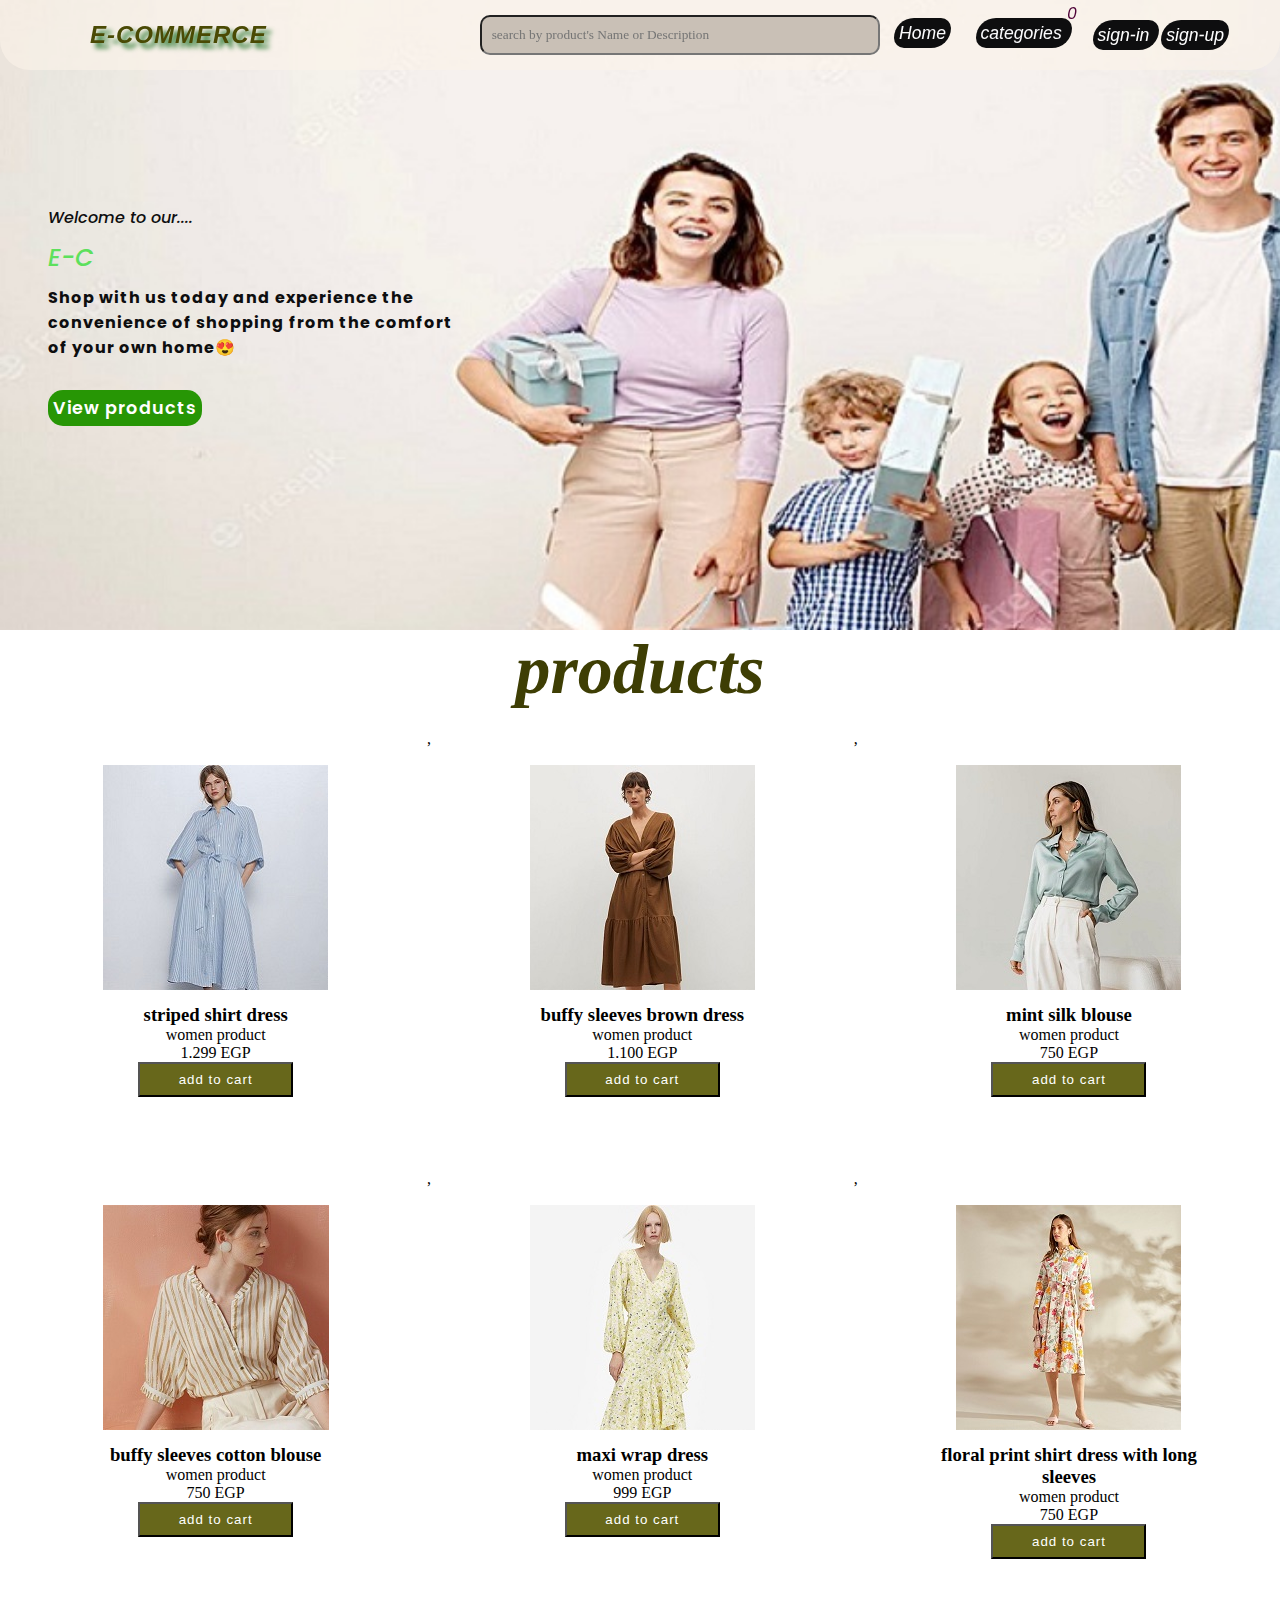
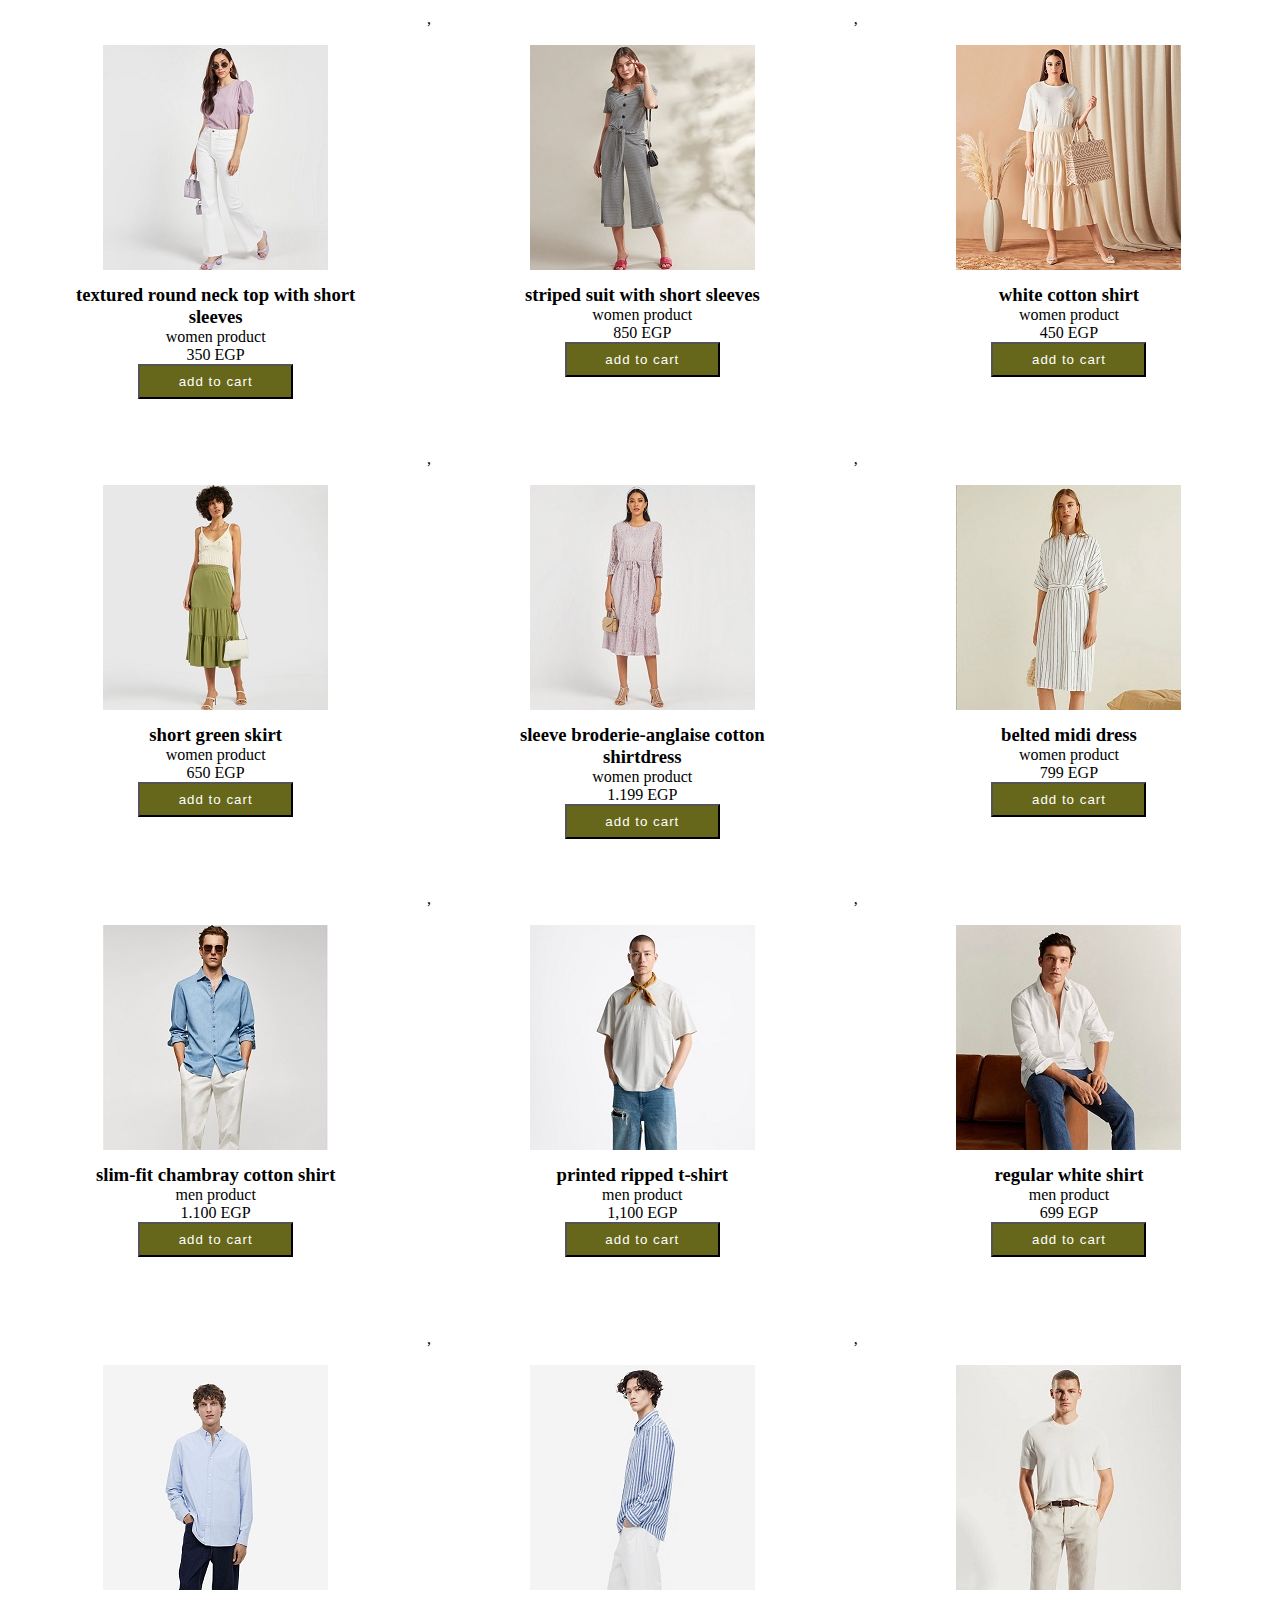
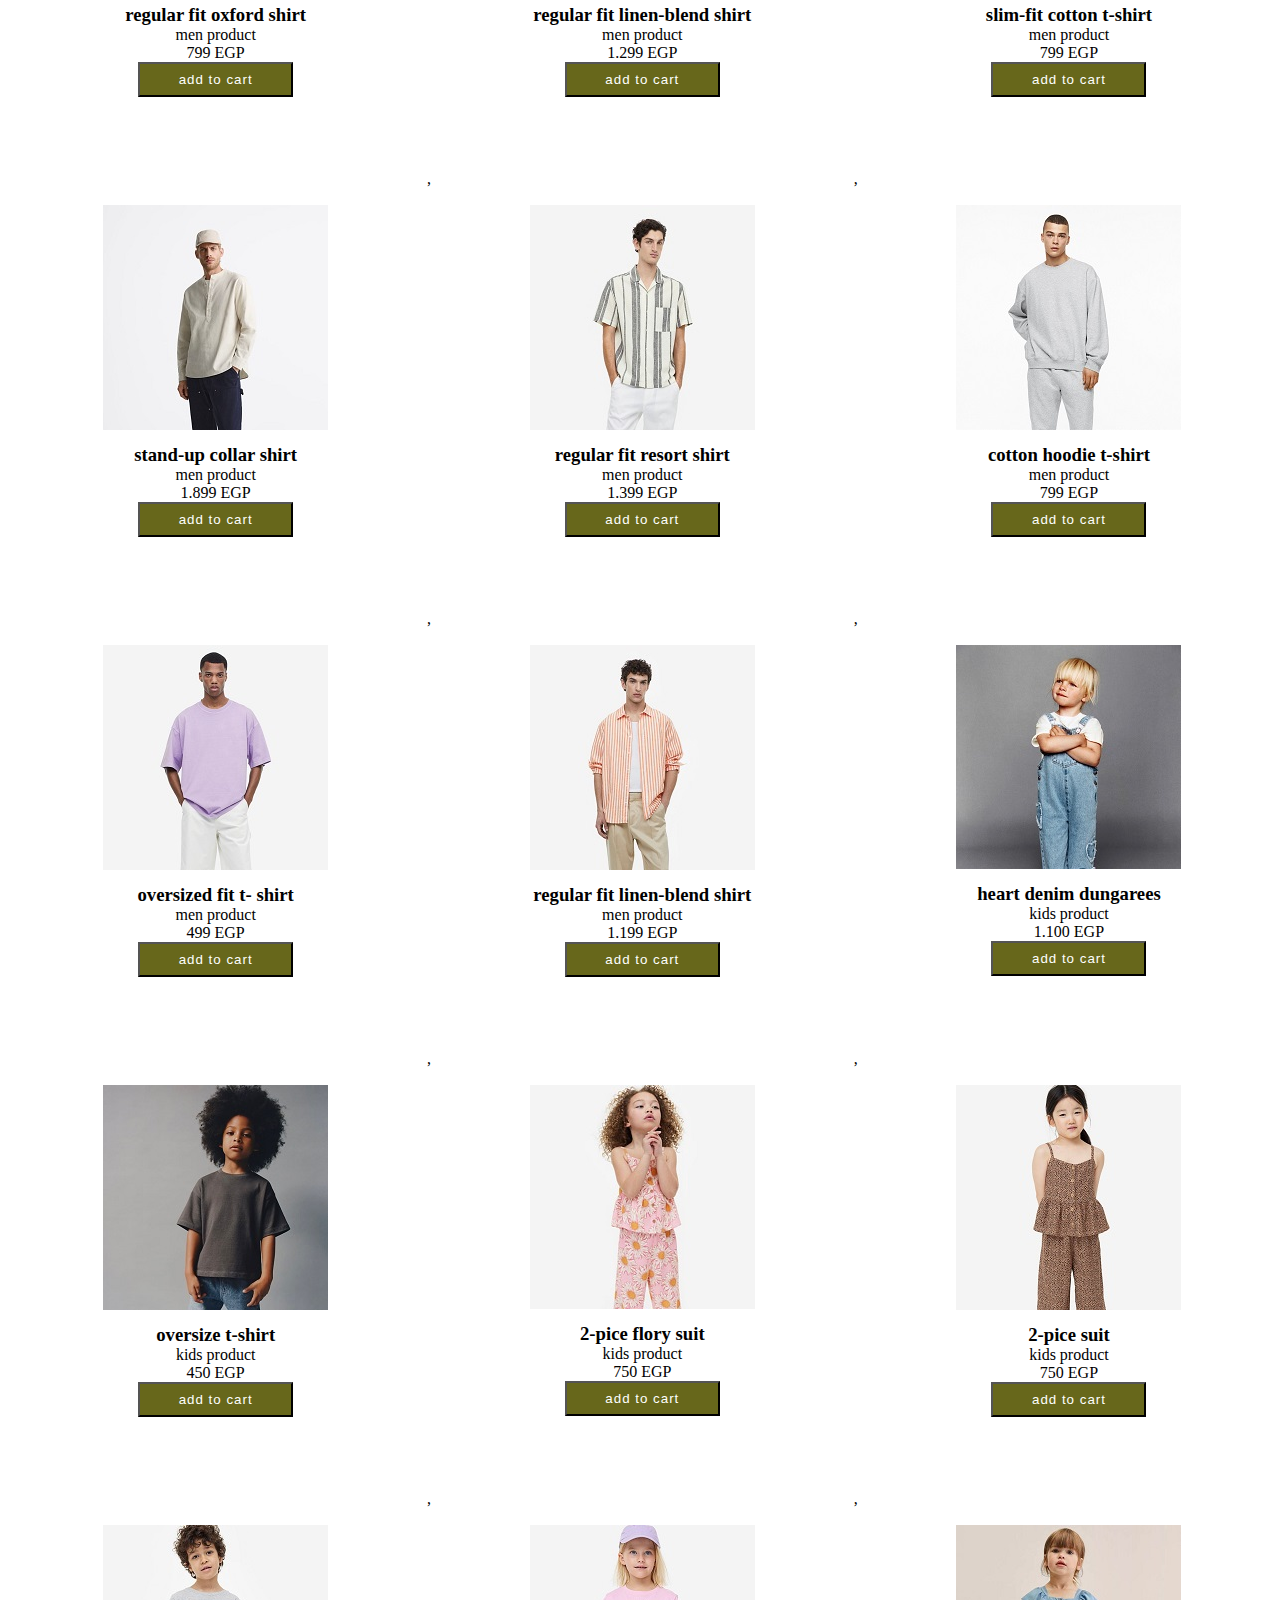
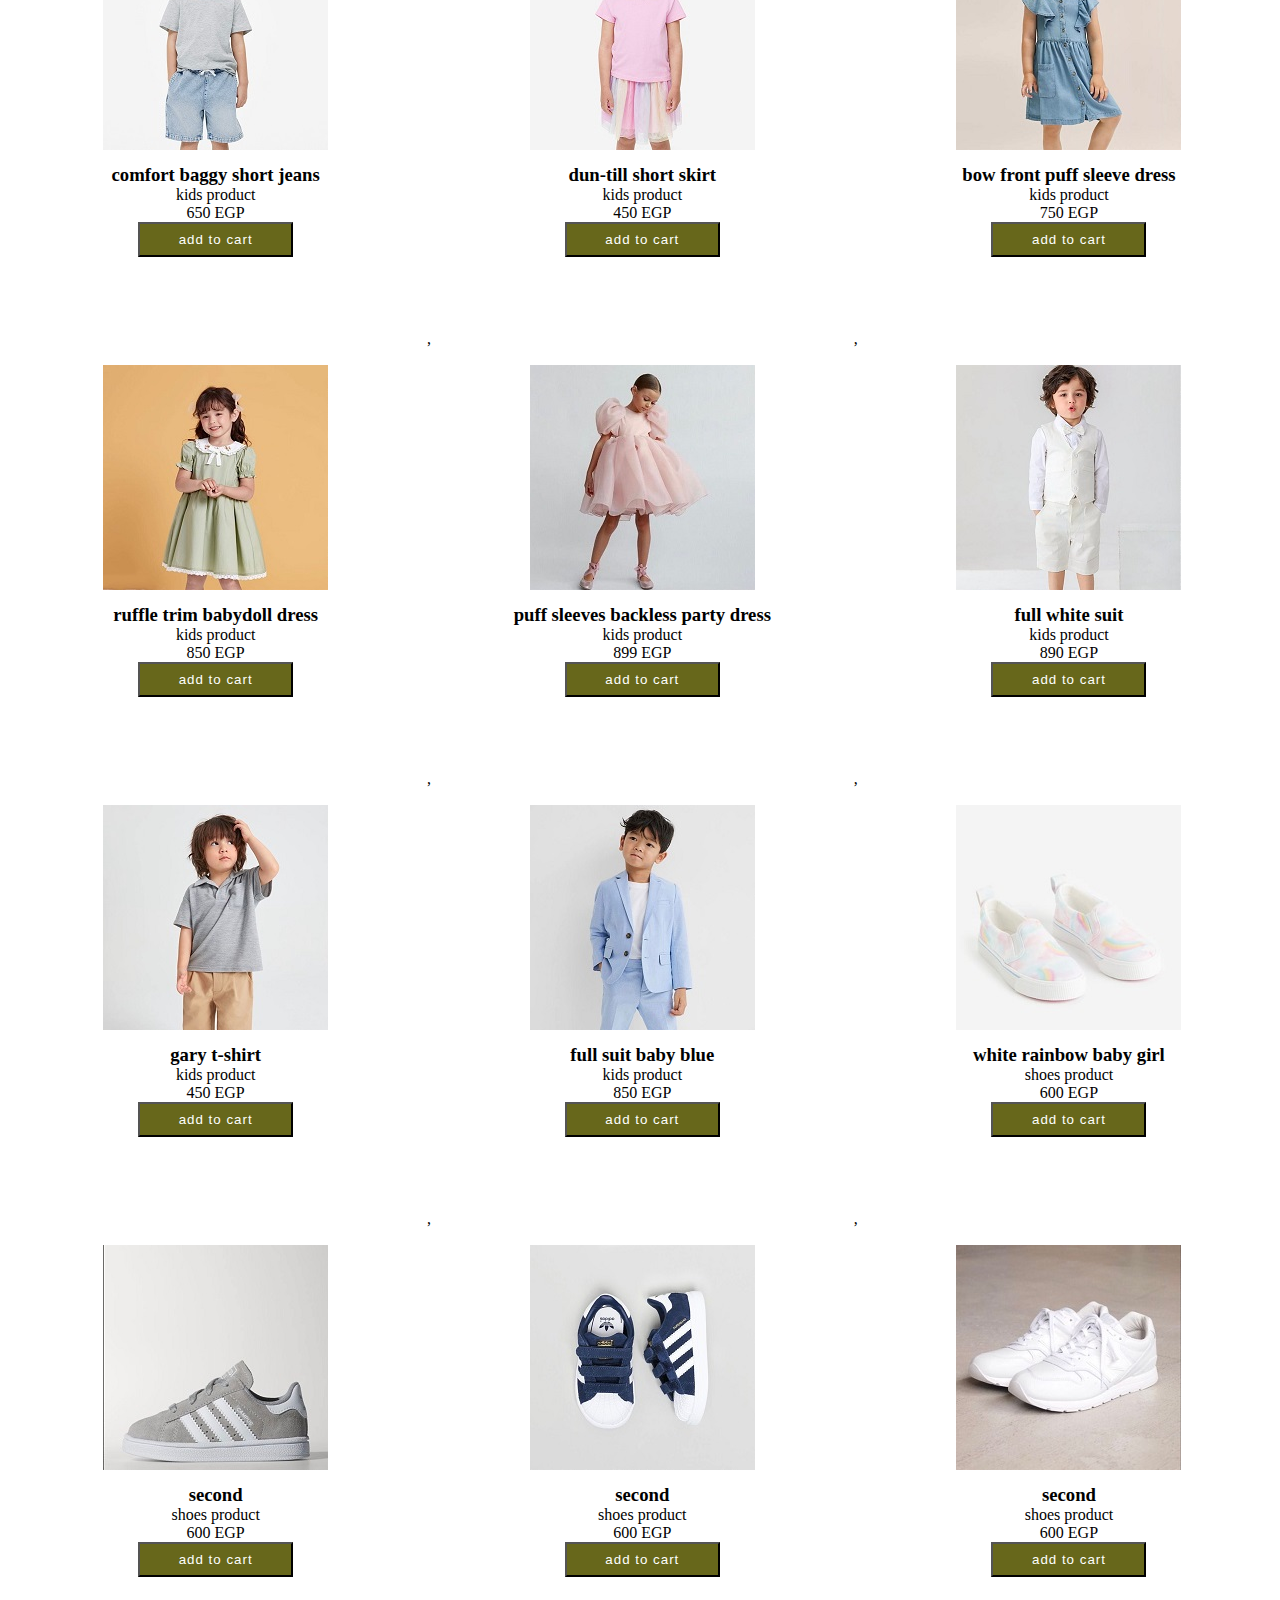
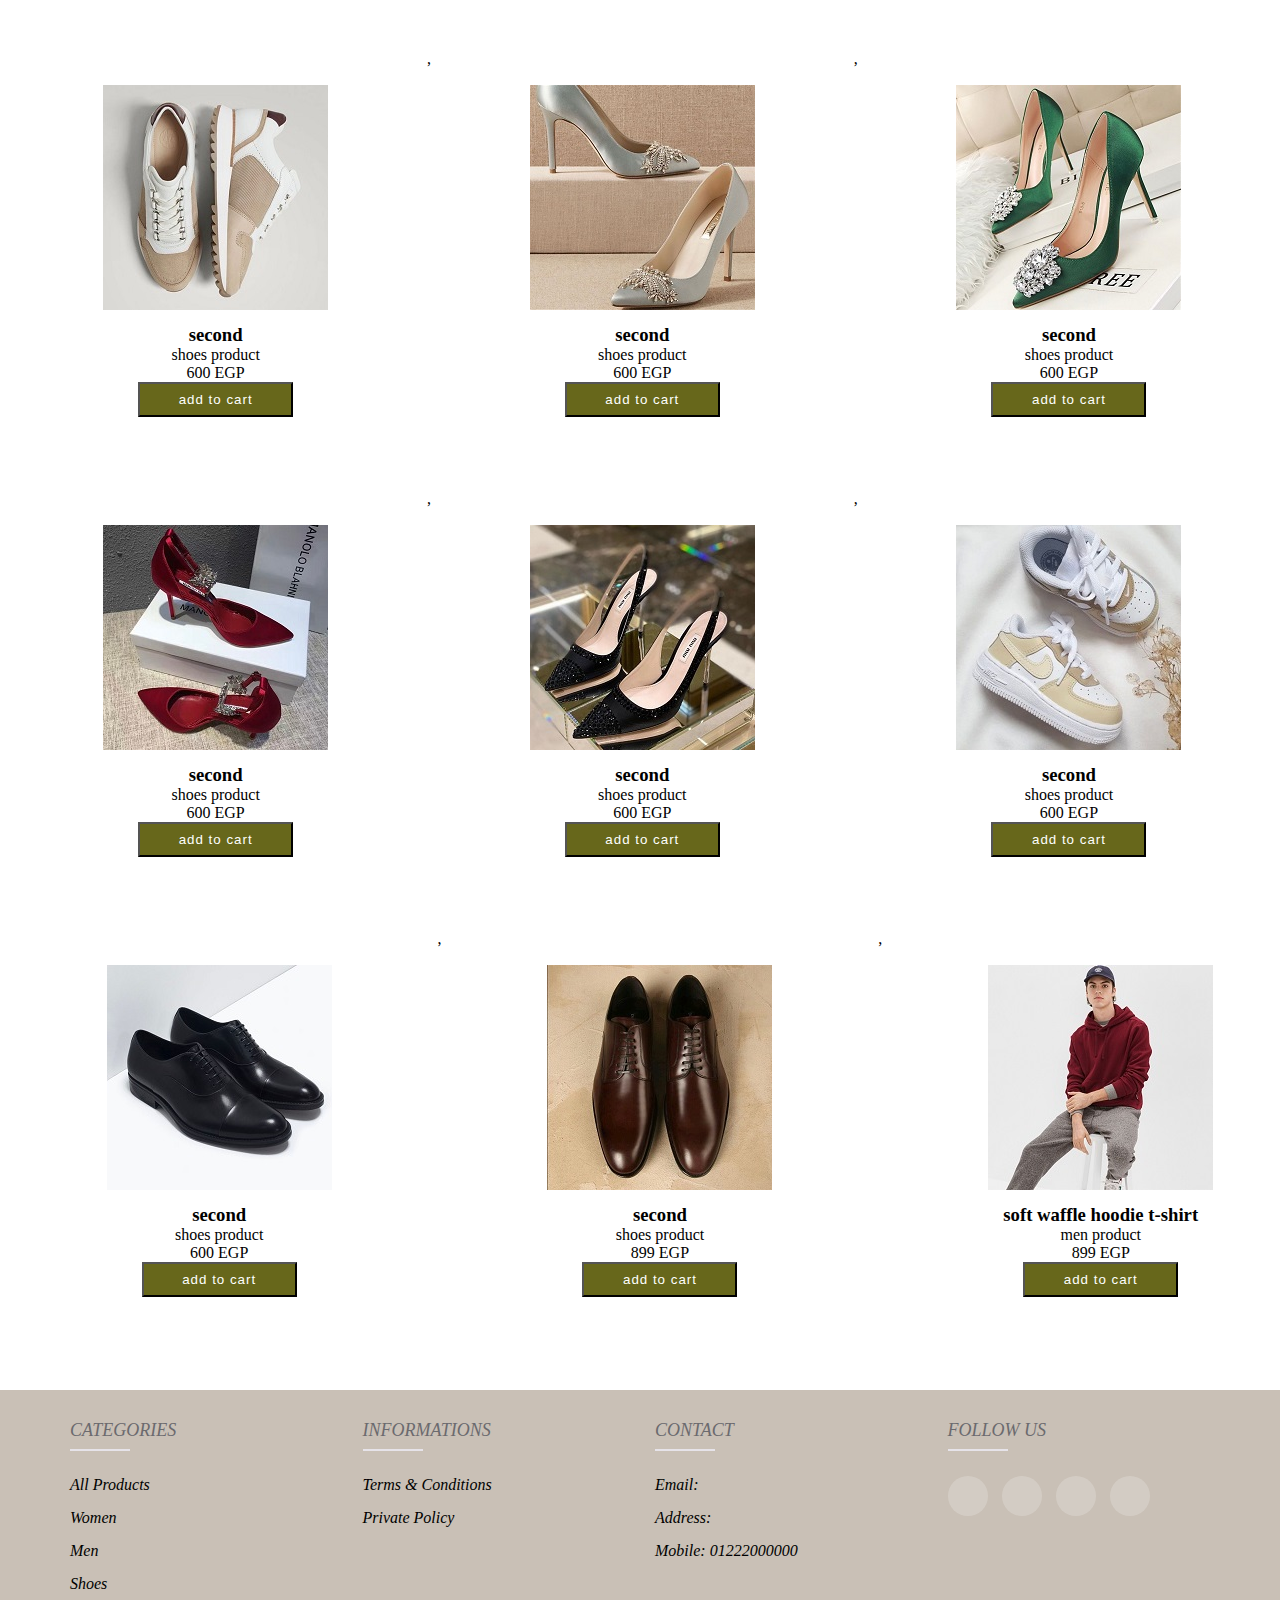
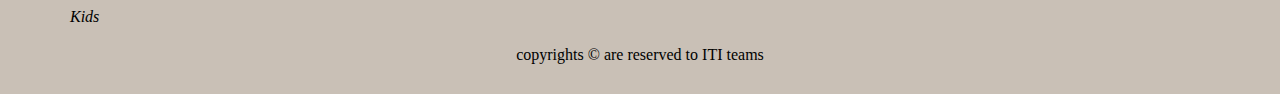
==== index.html @ 45c7bb3d "this is the first commit" ====
<!DOCTYPE html>
<html lang="en">

<head>
    <meta charset="UTF-8">
    <meta http-equiv="X-UA-Compatible" content="IE=edge">
    <meta name="viewport" content="width=device-width, initial-scale=1.0">
    <title>E-Commerce</title>
    <link rel="stylesheet" href="https://cdnjs.cloudflare.com/ajax/libs/font-awesome/6.4.0/css/all.min.css"
        integrity="sha512-iecdLmaskl7CVkqkXNQ/ZH/XLlvWZOJyj7Yy7tcenmpD1ypASozpmT/E0iPtmFIB46ZmdtAc9eNBvH0H/ZpiBw=="
        crossorigin="anonymous" referrerpolicy="no-referrer" />
    <link rel="stylesheet" href="styleHome.css">
</head>

<body>

    <!--* html header -->
    <header>
          <a class="logo">E-Commerce</a>
      
        <nav class="navbar">
           <!--* Navigation details after submit  -->
     <div id="after_login">
               <span class="Search_contain">
                   <input class="Search_input" id="Search" onkeyup="searchFun(this.value)" placeholder="search by product's Name or Description" type="text">
                <label class="Search_label" for="search"><i class="fas fa-search"></i></label>
                  </span>
                  <a href="index.html">Home</a>

                  <span onclick="showDrobdown ()" class="categories_btn">categories <i class="fa-solid fa-caret-down">
                  </i></span>
                  <div  class="categories_drobDown">
                    <p onclick="showAll()" >All Products</p>
                    <p  onclick="showwomen()">Women</p>
                    <p onclick="showmen()">Men</p>
                    <p onclick="showkids()">Kids</p>
                  
                    <p onclick="showshoes()">Shoes</p>
                  </div>


             
               <span>
                  <i class="fa-solid fa-cart-shopping"></i>
                  <span class="count_products"></span>
               </span>

     </div>


           <!--* Navigation details before submit  -->

<div id="before_login">
         <a href="./sign-in.html" class="sign_in"> sign-in
          <i class="fas fa-sign-in"></i>

         </a>

         <a  href="sign-up.html" class="sign_up">sign-up 
          <i class="fa-solid fa-user-plus"></i></a>
</div>
<span id="userName_enter"></span>
<a href="" onclick="logout()" class="log_out"> log-out
  <i class="fas fa-sign-out-alt"></i></a>

        </nav>
    </header>


<!--* html main section -->
    <section class="secmain">
        <div class="main_description">
            <h1>Welcome to our....<br> <span class="title"> </span></h1>
            <p> Shop with us today and experience the convenience of shopping from the comfort of your own home😍</p>
            <a class="main-btn" href="#secproducts">View products</a>
    </div> 
 </section>


<!--* html cart section -->


<section class="cart">
  <h2>Shopping Cart</h2>
  <button class="close"><i class="fa-solid fa-arrow-right"></i></button>

<div class="content">

    <div class="cart_products" >
<!-- <img class="cart_products_img" src="./cart is empty.PNG" alt=""> -->
               </div>

    <div class="cart_calculation">
     
      <p class="total_price">$0</p>
     
      <p style=" padding: 5px; margin: auto; height: 30px; border-radius: 10px; width: 70%; color: aliceblue; background-color: rgb(24, 23, 23);" class="check_out"> Check Out </p>

      
    </div>


</div >

</section>

 
        <!--* products section -->
        <section class="category secproducts" >
<h2 class="head_products"> products  </h2>
<div class="pro_cat allProducts">
  
   <!-- <div class="product">
                <img src="./products/5.jpg" alt="">
          <div class="product_details">
              <h3 class="product_name">product 1</h3>
            <p style="margin: 15px;"> descreption of the product</p>
<p style="margin: 15px;"> price</p>
</div>
        <div class="product_action">
                            <button class="add_cart">add to cart  <i class="fa-solid fa-cart-plus"></i>
            </button>
              <i class="fa-regular fa-star"></i>
              <i class="fa-solid fa-star"></i>
        </div> -->
  
</div>
  </section>
    <!--^ sections categories pages  -->

    <!--~  section to show just women products -->
    <section class="category secwomen" >
      <h2 class="head_products" > Women Product </h2>
      
            <div class="pro_cat all_kichen_products"></div>
        </section>

               <!--~  section to show just men productS-->
   <section class="category secmen" >
    <h2 class="head_products">Men Product </h2>   

    <div class="pro_cat all_men_products"></div>
              </section>   


         <!--~  section to show just shoes products -->
    <section class="category secshoes" >
      <h2 class="head_products" > Shoes Products </h2>   

      <div class="pro_cat all_shoes_products"></div>
                </section>
    

            
         <!--~  section to show just kids products -->
    <section class="category seckids" >
      <h2 class="head_products" > Kids Products </h2>   

      <div class="pro_cat all_kids_products"></div>
                </section>    


     



                <!--*/ footerer ...................... -->
                <footer class="footer">
                  <div class="container">
                      <div class="row">
                          <div class="footer-co1">
                              <h3> CATEGORIES </h3>
                              <ul>
                                <li onclick="showAll()" >All Products</li>
                                <li onclick="showwomen()">Women</li>
                                <li onclick="showmen()">Men</li>
                                <li onclick="showmen()">Shoes</li>
                                <li onclick="showkids()">Kids</li>
                              </ul>
                          </div>
                          <div class="footer-co1">
                              <h3> INFORMATIONS </h3>
                              <ul>
                                 
                                  <li><a href="terms.html">Terms & Conditions </a> </li>
                                  <li><a href="./policy.html">Private Policy </a></li>
                              </ul>
                          </div>
                          <div class="footer-co1">
                              <h3> CONTACT </h3>
                              <ul>
                                  <li><a href="https://mail.google.com/? "> Email: </a> </li>
                                  <li><a href=" https://goo.gl/maps/FcidLBzPWmbCDE2u5"> Address: </a></li>
                                  <li><a> Mobile: 01222000000 </a> </li>
          
                              </ul>
                          </div>
                          <div class="footer-co1">
                              <h3> FOLLOW US </h3>
                              <div class="social-links">
                                  <a href="https://www.facebook.com/"> <i class="fab fa-facebook-f"></i> </a>
                                  <a href="https://twitter.com/"> <i class="fab fa-twitter"></i> </a>
                                  <a href="https://www.linkedin.com/"> <i class="fab fa-linkedin-in"></i> </a>
                                  <a href="https://www.youtube.com/"> <i class="fab fa-youtube"></i> </a>
                              </div>
                          </div>
                      </div>
                      <div class="footer-bottom">
                        <p> copyrights &copy; are reserved to ITI teams </p>
                      </div>
                  </div></footer>
  <script src="HomeScript.js"></script>
    
</body>

</html>
---- styleHome.css ----
@import url('https://fonts.googleapis.com/css2?family=Poppins:ital,wght@1,900&display=swap');


*{
  box-sizing: border-box;
    margin: 0;
    padding: 0;
    scroll-behavior: smooth;
  /* font-family: 'Poppins', sans-serif;    */

}
body{
/* background-color: rgb(224, 214, 199); */
position: relative;

}

/* header's css details */
header{
  font-style: italic;
  background-color: hsla(32, 74%, 95%, 0.6);
  color: black;
  font-family: Arial, Helvetica, sans-serif;
  width: 100%;
  height: 70px;
display: flex;
justify-content: space-between;
align-items: center;
padding: 10px 50px;
position: fixed;
z-index: 50;
/* border-bottom: 15px solid #2b3c75; */
border-radius:0 0 30px  30px;

}
.logo{
  font-weight: 800;
  font-size: 1.5em;
  text-shadow:5px 5px 5px  #1d7024 ;
  margin-left: 40px;
  text-transform: uppercase;

  color: #4a4a04;
  font-style: italic;
 letter-spacing: 1px;
 
}
/** navigation bar style details  */
nav{
  
  display: flex;
  justify-content: space-between;
align-items: center;

}
/*~related to search inputes*/
input[type="text"] {
  padding: 10px; 
  width: 400px;
  height: 40px;
  border-radius:  10px  ;
  background-color: #c9c0b6;
  font-family:Georgia, Times, 'Times New Roman', serif ;
}
.Search_label{
position: relative;
left: -25px;
}
.navbar a,.categories_btn{
  text-decoration: none;
  font-size: 1.1em;
color: rgb(250, 250, 252);
padding: 5px;
margin: 10px;
background-color: #0e0e0f;
border-radius: 20px 10px;
}
.navbar a:hover{
  /* border: 1px solid  #159dbe; */
  border-radius: 20px 10px;
  background-color: #159dbe;
  transition: .5s;
}
/*^related to drobdown list*/
.categories_drobDown{
  position: fixed;
  z-index: 1000;
  right:250px;
  top:40px;
  color: white;
  font-weight: bold;
letter-spacing: 1px;
  background-color: #353a33;
  padding: 5px;
  display: none;
animation: bom .4s ease-in-out;

}
.categories_drobDown p{
  background-color: rgb(56, 59, 58);
  padding: 2px;font-family: 'Times New Roman', Times, serif;
transition: .5s ease;
}
.categories_drobDown p:hover{
  background-color: rgb(127, 130, 129);

}
.categories_drobDown.show{
  display: block ;
  
}

/** navbare before sign in or sign up */
#before_login a,.log_out{
  background-color: #0e0e0f;
  color: white;
  margin: 1px;
}

#userName_enter{
display: none;
background-color: #0e0e0f;
 color: aliceblue;
 padding: 2px;
 border-radius: 3px;
}
.log_out{
  display: none ;
}
/*^ section main css details which contain first page*/
.secmain{
width: 100%;
min-height: 70vh;
display: flex;
font-family: 'Poppins', sans-serif;
align-items: center;
padding: 0 3em;
background-image:url(family55.jpg);
position: relative;
/* top: 60px; */
background-color: #181731;
background-size: cover;
background-attachment: fixed;

/* background-position:  90% 10% ; */
color:#ebf3f0;

}
.main_description{
width: 35%;
}

.secmain h1{
  color: #0e0e0f;

  font-size:1em;
  font-weight: 500;
  font-style: italic;
} 
.secmain h1 .title{
  color:#5de05d;
  font-size:1.5em;
  font-style:italic;
  display: inline-block; 
  margin-top: 10px;
}

.secmain p{
  font-size: 1em;
  font-weight: 700;
  letter-spacing: 1px;
  margin-top: 10px;
  margin-bottom: 30px;
  color: #0e0e0f;
}
.secmain .main-btn{
  text-decoration: none;
  color:#fff;
  background-color: #279605;
  font-size: 1.1rem;
  font-weight: 600;
  letter-spacing: 1px;
  display: inline-block;
padding: 5px;
  border-radius: 15px;
}
.secmain .main-btn:hover{
transform: scale(1.1);
transition: 1s ease;
}



/** infobelongs to products section  */
.category{  /*~ contain all header and products*/
  text-align: center;
}
.head_products{
color: rgb(62, 62, 4);
 font-size: 70px;
margin: auto;
width:fit-content;
font-style: italic;
  
}


.secwomen,.secshoes,
.seckids,.secmen{


min-height: 100vh;
width: 100%;
display: none;
}

.pro_cat
{        /*&which contain just products     */
  width: 100%;
  display: flex;
  justify-content: space-around;
  margin: 20px;
  flex-wrap: wrap;

}


.product{  /*&which contain one product     */
  margin: 20px;
  background-color: white;
  /* border: 5px solid #AF9980; */
  height: 400px;
  width: 25%;
  overflow: hidden;
  border-radius: 20px;
  padding: 5px;
  box-sizing: border-box;
}
.product:hover img{
  transform: scale(1.125);
}

.product img{
  margin-top: 10px;
  text-align: center;
  object-fit:contain;
  transition: .7s ease-in-out;

}
.product_name{
  text-align: center;
   margin-top: 10px;
}

.product-details {
  margin-top: 10px;
}


.product_action .add_cart{
  color: #fefffe;
  letter-spacing: 1px;
  cursor: pointer;
  /* display: inline-block; */
  padding: 8px;
width: 50%;
background-color: #67671b;
}
.product_action .fa-star{
  color:#ffcc33 ;
  font-size: medium;
}

/*~ favorite star */
.product_action>.fa-solid{ 
  display: none;
}



/** add to cart icon*/
.fa-cart-shopping{
  font-size: 20px;
  color: #0f034b;
}
.count_products{
  position: relative;
  top:-20px;
  right: 15px;
  color: #4e0237;
    font-family: 'Poppins', sans-serif;    


}

/** cart container  */



.cart {
  color: rgb(37, 5, 121);
  padding: 20px;
  background-color: rgb(161, 95, 9);
  width: 80%;
  border-radius: 20px;
  position: fixed;
  top: 90px;
  right: 50%;
  left: 50%;
  transform: translateX(-50%);
  z-index: 5000;
  max-height: 85vh;
  text-align: center;
  display: flex;
  flex-direction: column;
  display: none;
  overflow-y: scroll;
  animation: bom .5s ;
}
.cart.active{
  display:flex;
}

.content{
  display: flex;
   
}
.cart_calculation{
  width: 30%;
  text-align: center;
 list-style-position: inside;
 padding-top: 120px;
 margin-top: 25px;
height:50vh;
background-color: rgb(124, 176, 133);
border-radius: 20px;

}

.cart_products{
  display: flex;
  flex-wrap: wrap;
  width: 70%;
  text-align: center;
}


.close{
  border: none;
  border-radius: 5px;
  width: 50px;
position: absolute;
right: 0;

background-color: rgb(142, 115, 115);
color: aliceblue;
font-size: 20px;
margin: 7px;
}


@keyframes  bom{
    
  0%{
transform: scale(0);
  }
  50%{
      transform: scale(1.25);

  }
  100%{
      transform: scale(1);

  }
}


/* scrollbar details */

/* width */
::-webkit-scrollbar {
  width: 20px;
}

/* Track */
::-webkit-scrollbar-track {
  box-shadow: inset 0 0 5px rgb(39, 144, 70); 
  border-radius: 10px;
}
 
/* Handle */
::-webkit-scrollbar-thumb {
  background: rgb(73, 165, 76); 
  border-radius: 10px;
}

/* Handle on hover */
::-webkit-scrollbar-thumb:hover {
  background: #349437; 
}


/** footer details style  */


footer .container {
  max-width: 1170px;
  margin: auto;

}

.row {
  display: flex;
  flex-wrap: wrap;
}

footer ul {
  list-style: none;
}

footer {
 
  width: 100%;
  background-color: #c9c0b6;
  padding: 30px 0;
  font-family: 'Times New Roman';
}

.footer-co1 {
  width: 25%;
  padding: 0 15px;
  font-style: italic;
}

.footer-co1 h3 {
  font-size: 18px;
  color: rgb(107, 106, 110);
  text-transform: capitalize;
  margin-bottom: 35px;
  font-weight: 500;
  font-style: italic;
  position: relative;

}

.footer-co1 h3::before {
  content: "";
  position: absolute;
  Left: 0;
  bottom: -10px;
  background-color: rgb(230, 227, 233);
  height: 2px;
  box-sizing: border-box;
  width: 60px;
}

.footer-co1 ul li:not(:last-child) {
  margin-bottom: 15px;
}

.footer-co1 ul li a {
  font-size: 16px;
  text-transform: capitalize;
  color: #bbaaaa;
  text-decoration: none;
  font-weight: 300;
  color: black;
  display: block;
  transition: all 0.3s ease;
 
}

.footer-co1 ul li a:hover {
  color: #ffffff;
  padding-Left: 8px;
}

.social-links a {
  display: inline-block;
  height: 40px;
  width: 40px;
  background-color: rgba(255, 255, 255, 0.2);
  margin: 0 10px 10px 0;
  text-align: center;
  Line-height: 40px;
  border-radius: 50%;
  color: #3d3b3b;
  transition: all 0.5s ease;
}

.social-links a:hover {
  color: aliceblue;
}

.footer-bottom {
  width: 100%;
  margin-top: 20px;

  text-align: center;

}
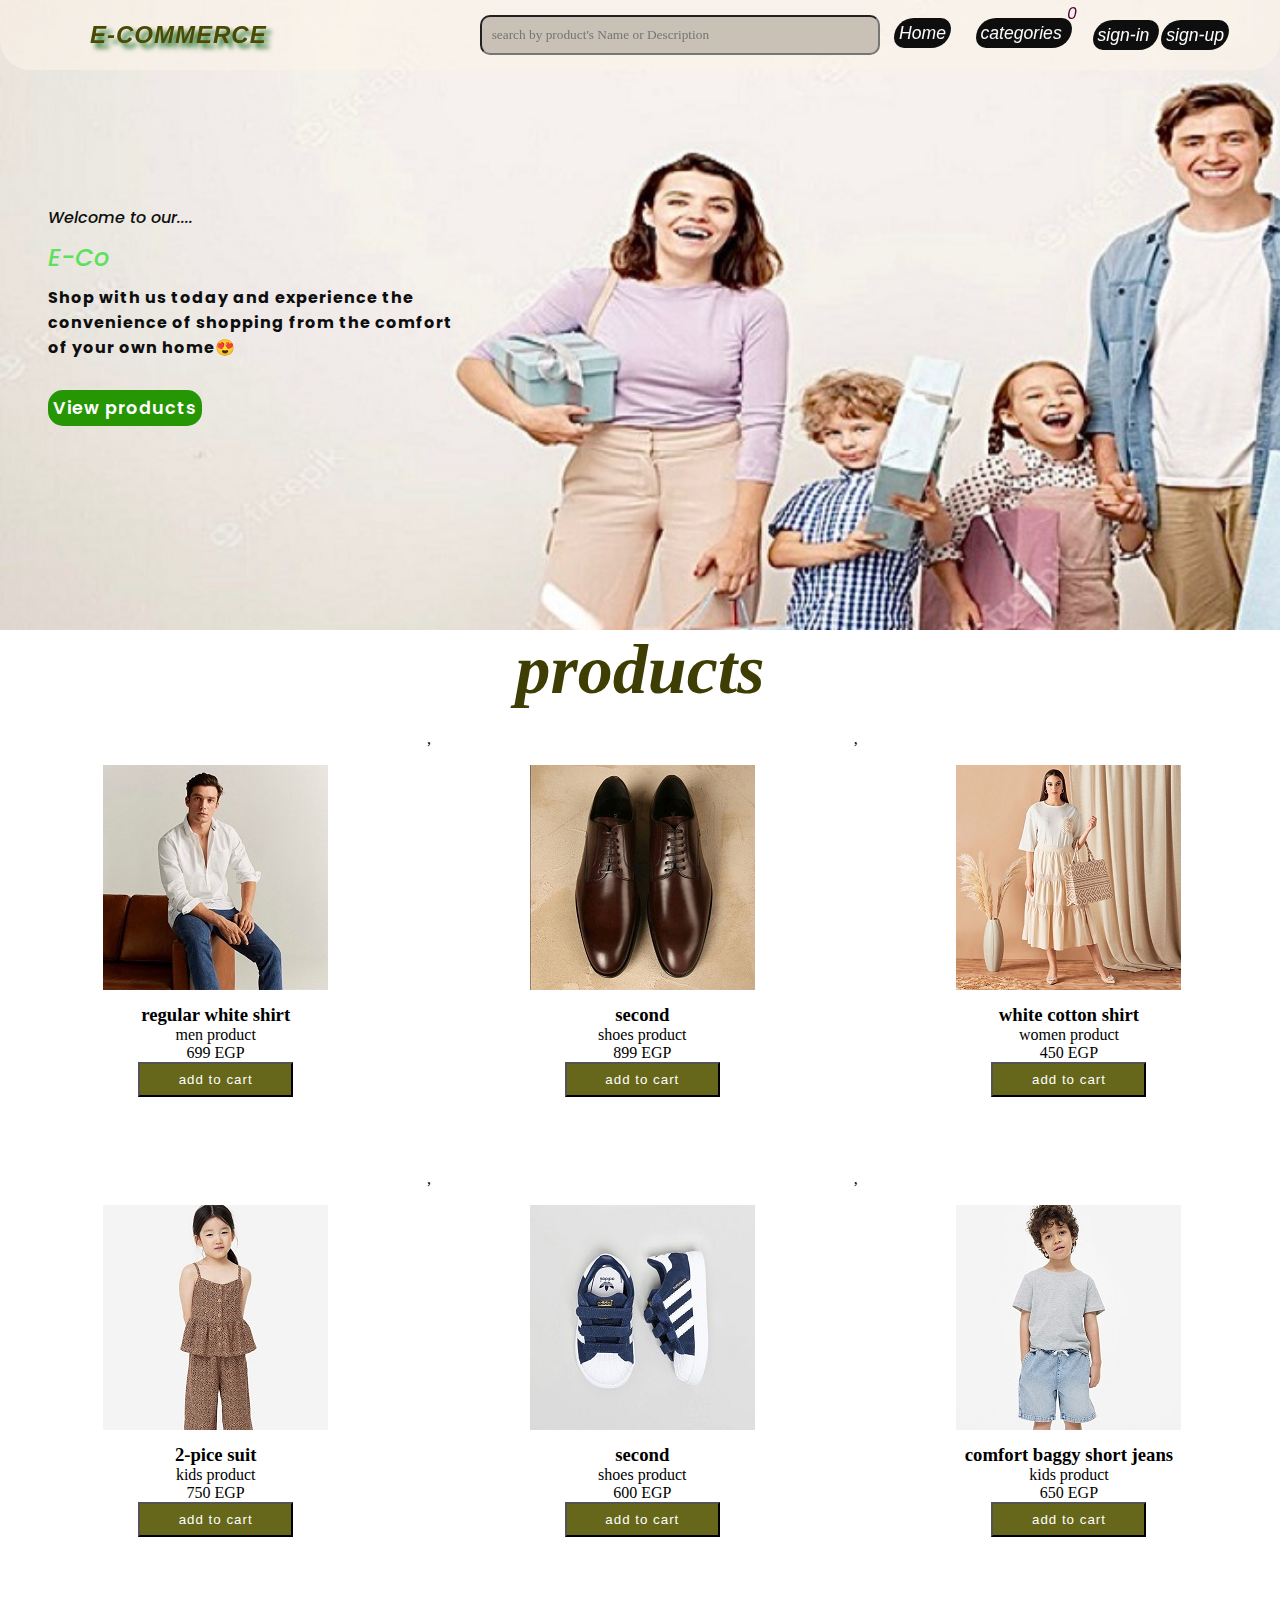
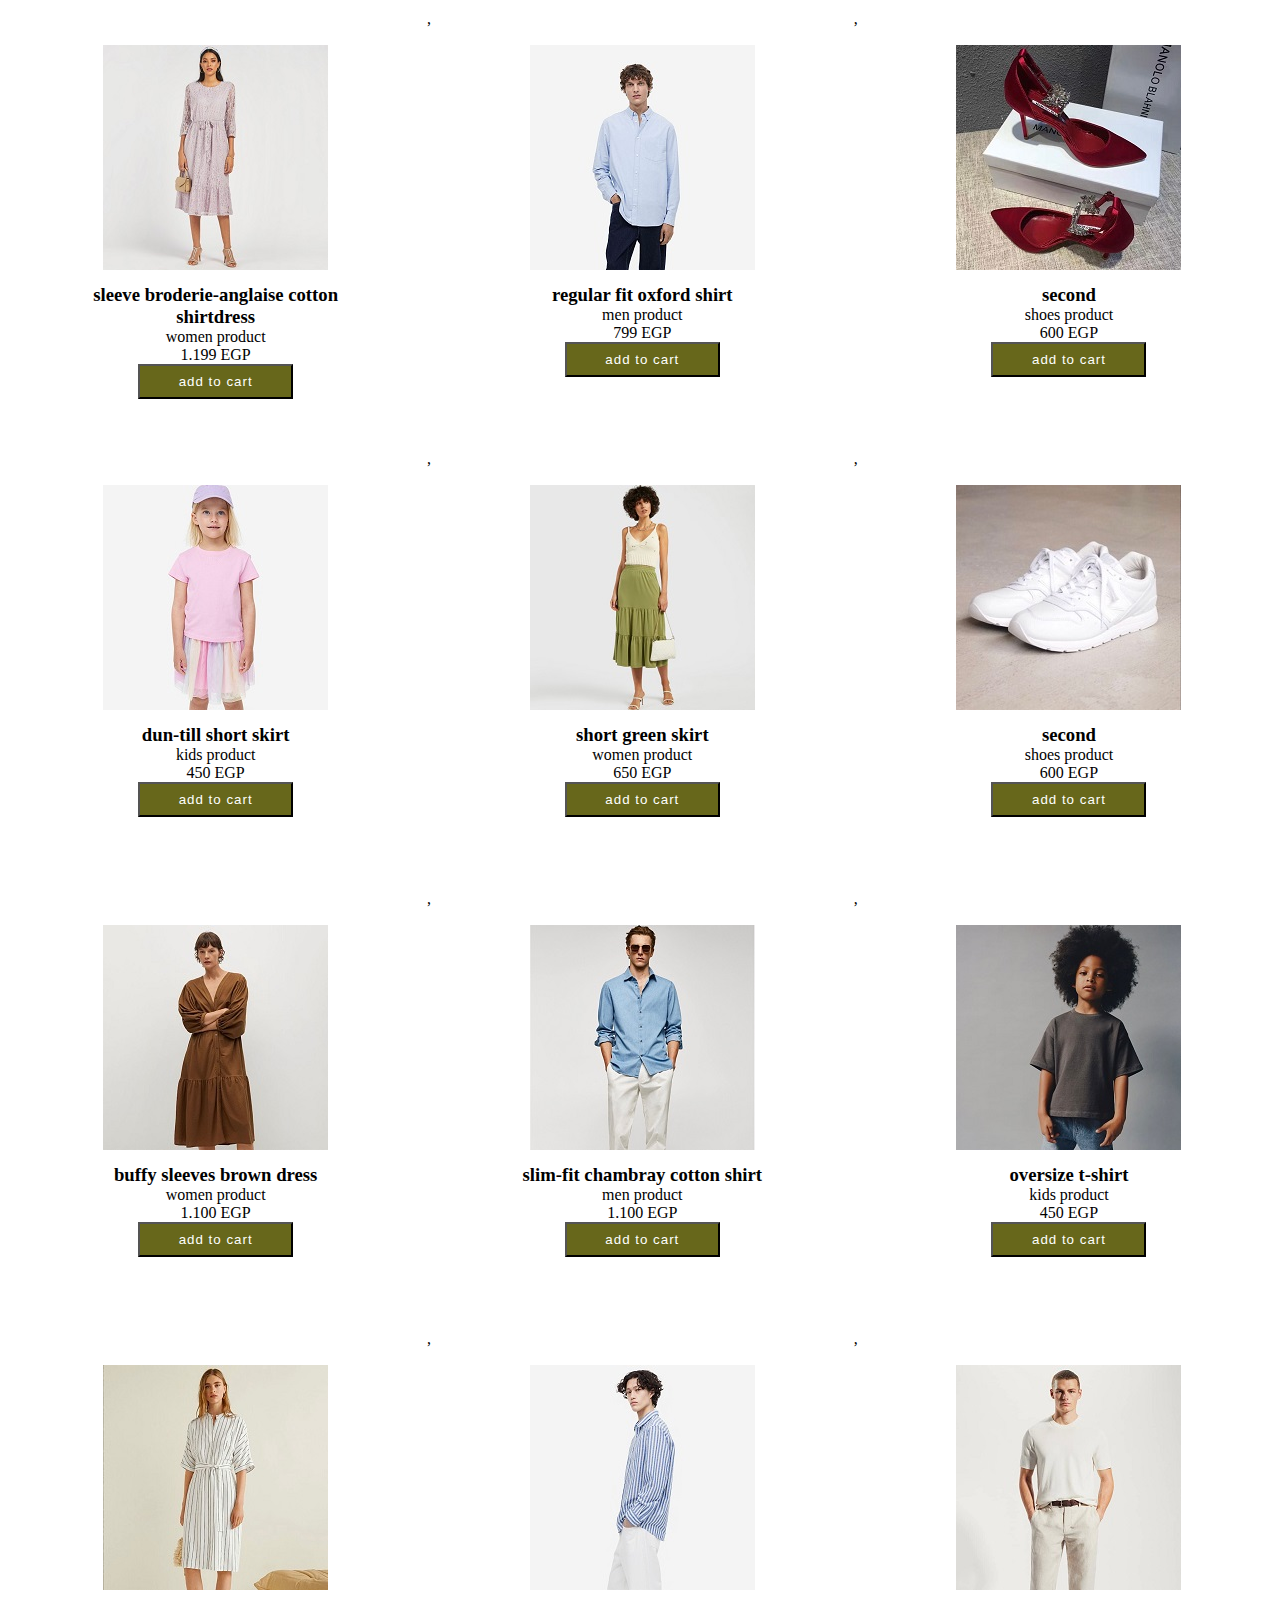
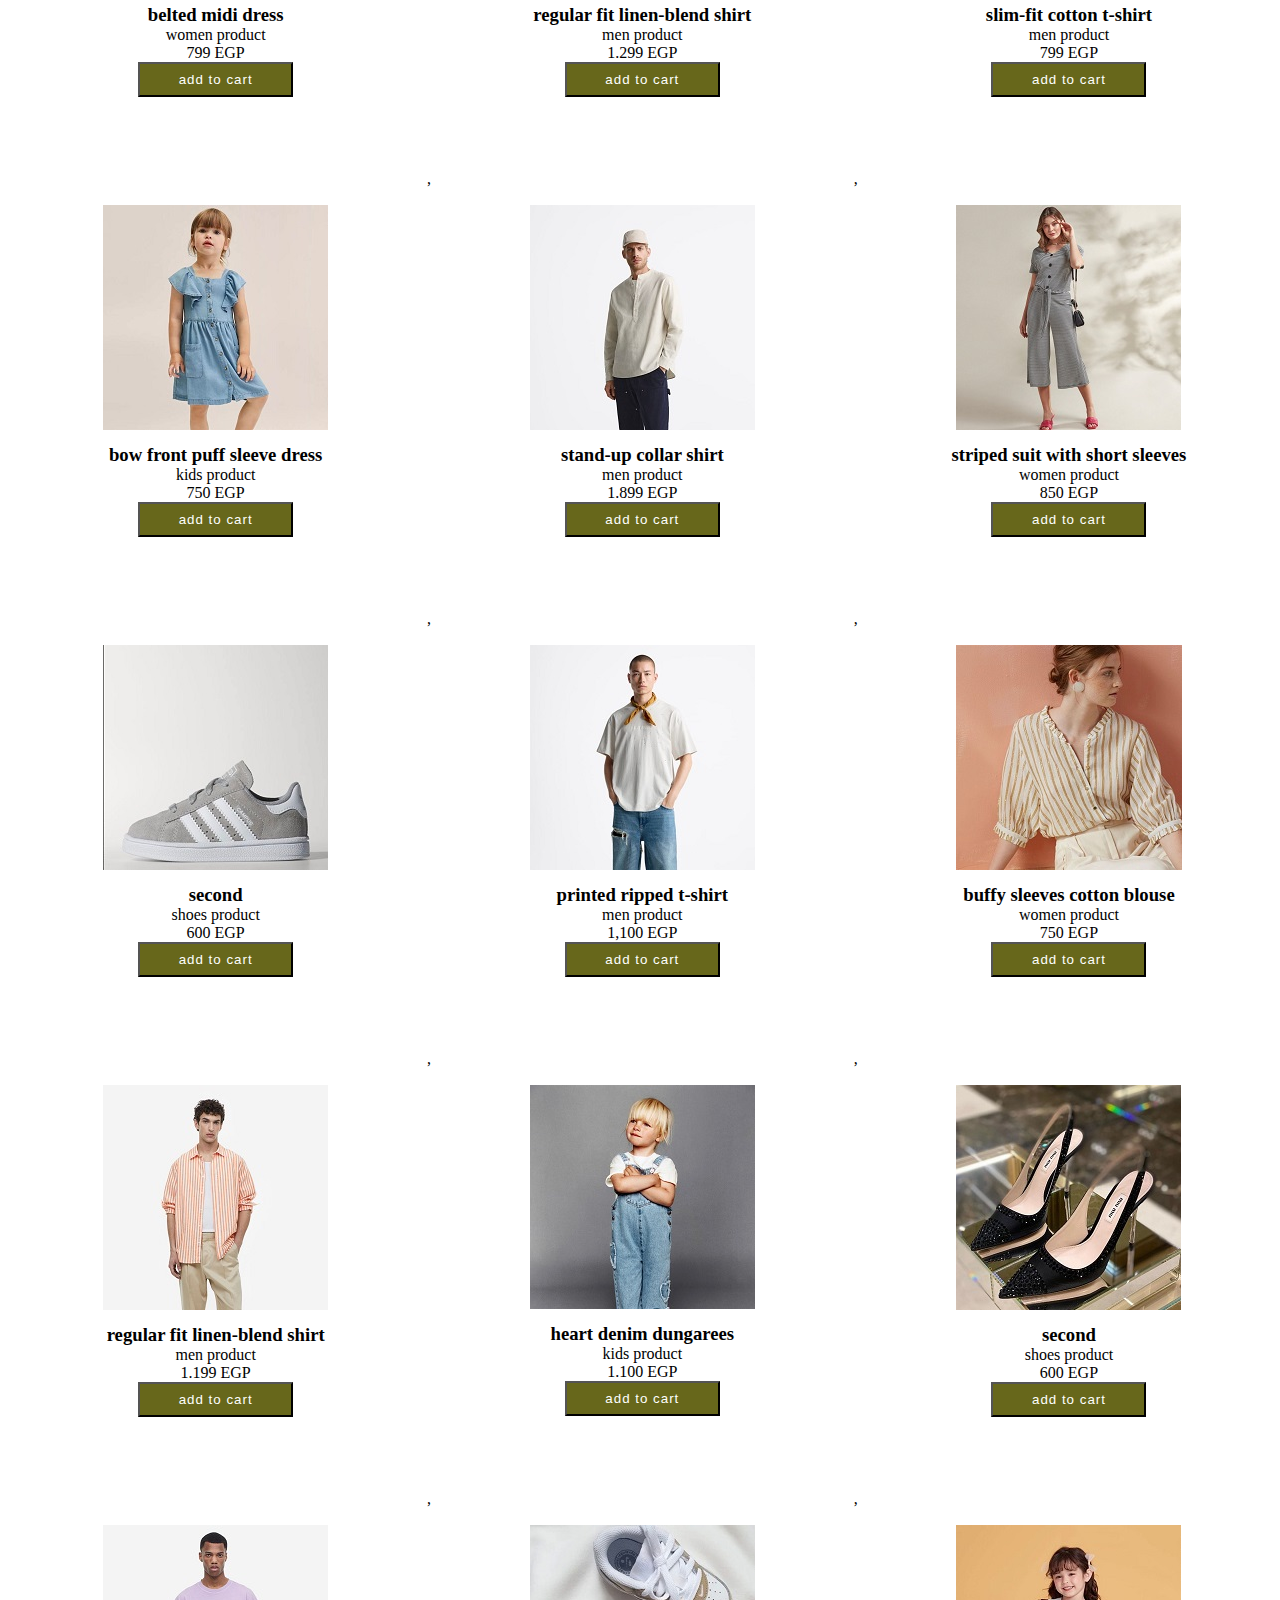
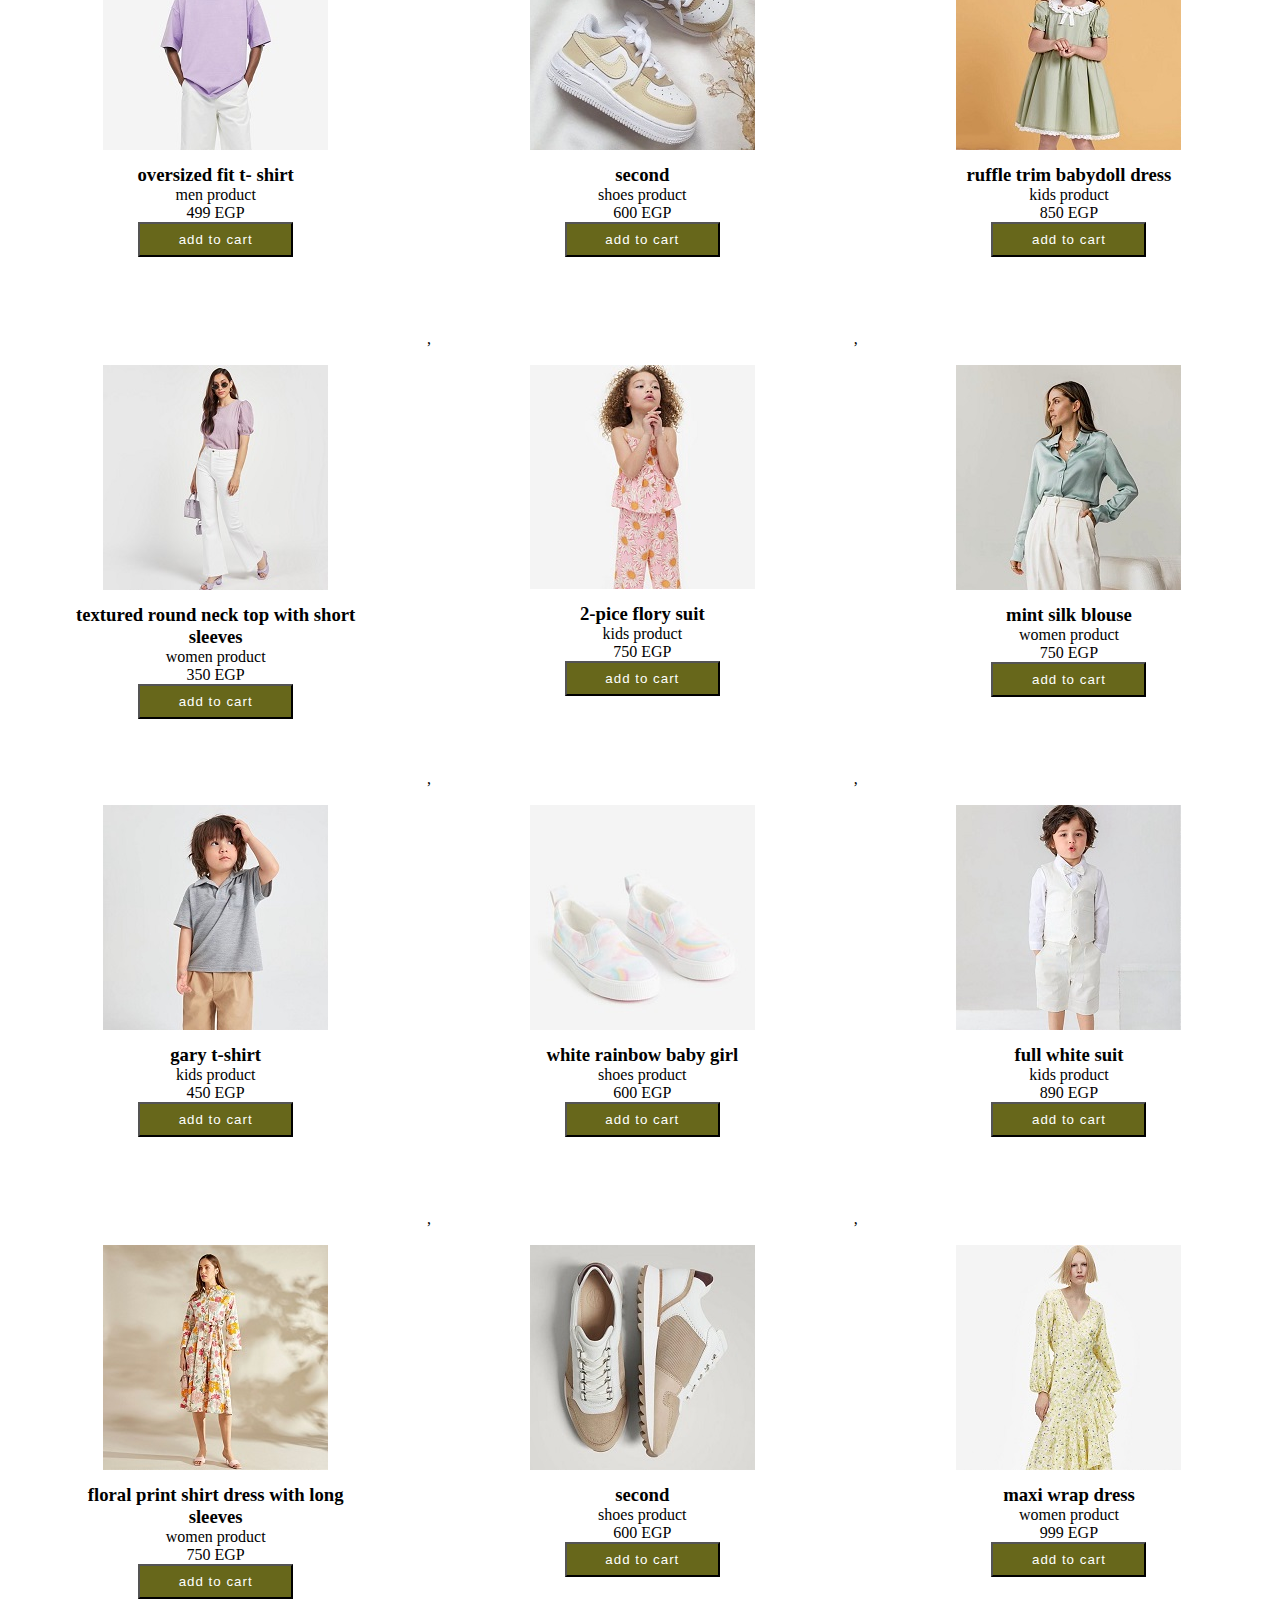
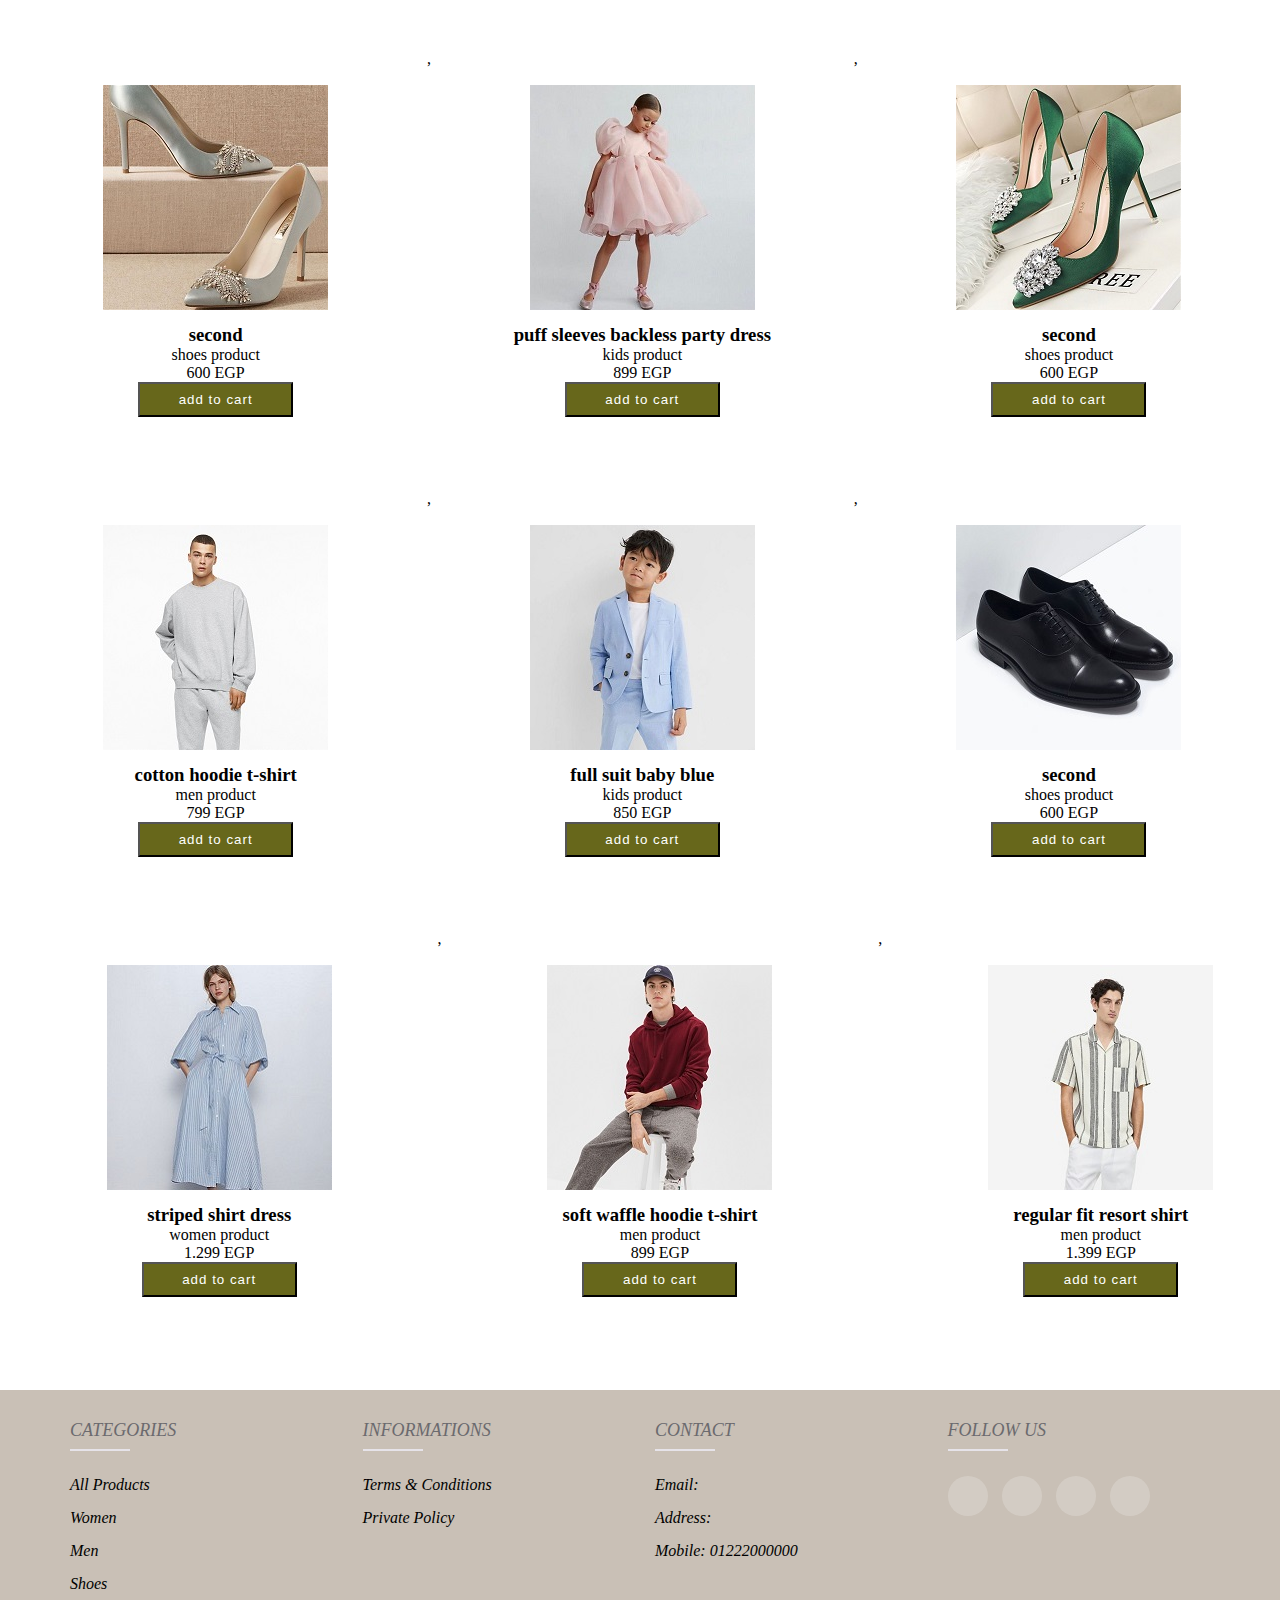
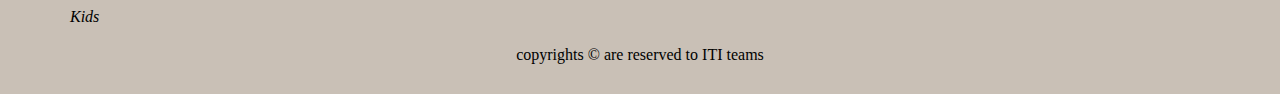
==== commit ddc92a00: "another changes" ====
--- a/index.html
+++ b/index.html
@@ -72,7 +72,7 @@
         <div class="main_description">
             <h1>Welcome to our....<br> <span class="title"> </span></h1>
             <p> Shop with us today and experience the convenience of shopping from the comfort of your own home😍</p>
-            <a class="main-btn" href="#secproducts">View products</a>
+            <a class="main-btn" href="#all">View products</a>
     </div> 
  </section>
 
@@ -106,7 +106,7 @@
 
  
         <!--* products section -->
-        <section class="category secproducts" >
+        <section id="all" class="category secproducts" >
 <h2 class="head_products"> products  </h2>
 <div class="pro_cat allProducts">
   
--- a/styleHome.css
+++ b/styleHome.css
@@ -208,8 +208,6 @@
 
 .secwomen,.secshoes,
 .seckids,.secmen{
-
-
 min-height: 100vh;
 width: 100%;
 display: none;
@@ -277,8 +275,6 @@
   display: none;
 }
 
-
-
 /** add to cart icon*/
 .fa-cart-shopping{
   font-size: 20px;
@@ -290,13 +286,9 @@
   right: 15px;
   color: #4e0237;
     font-family: 'Poppins', sans-serif;    
-
-
 }
 
 /** cart container  */
-
-
 
 .cart {
   color: rgb(37, 5, 121);
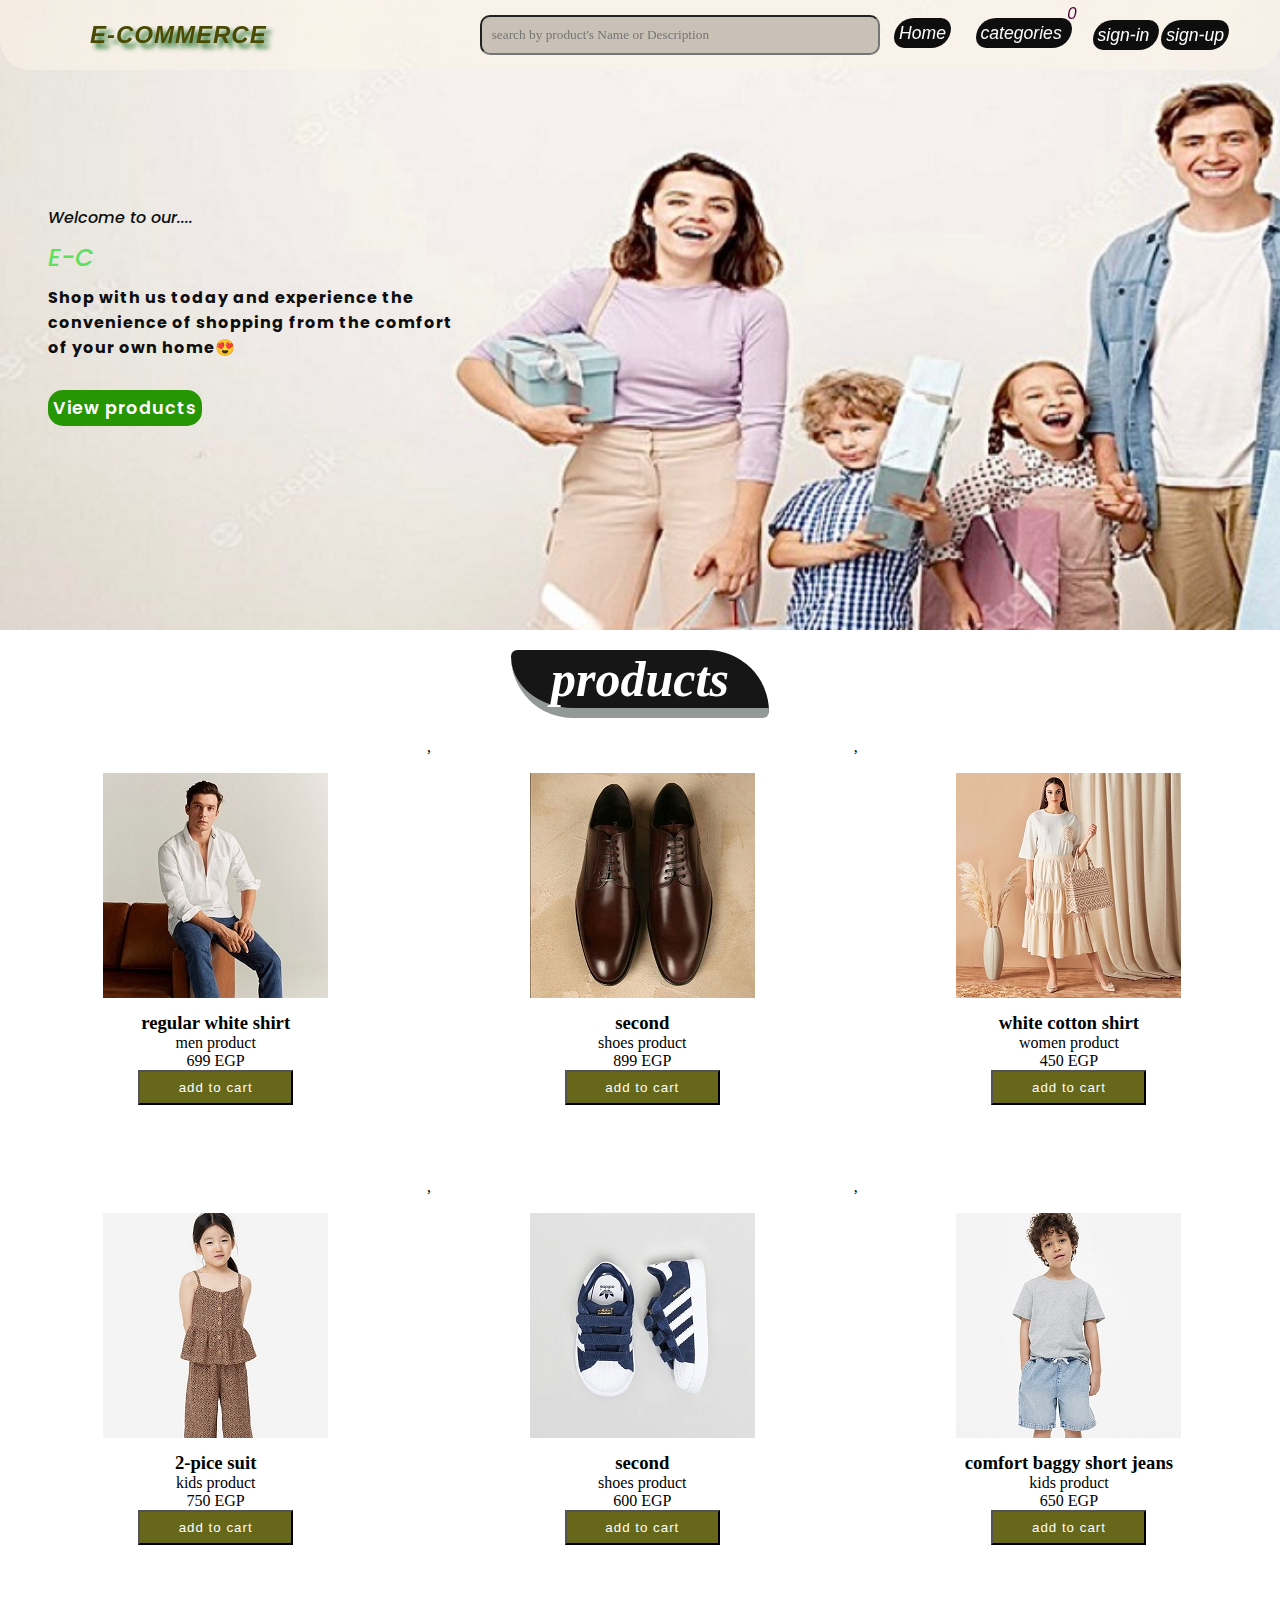
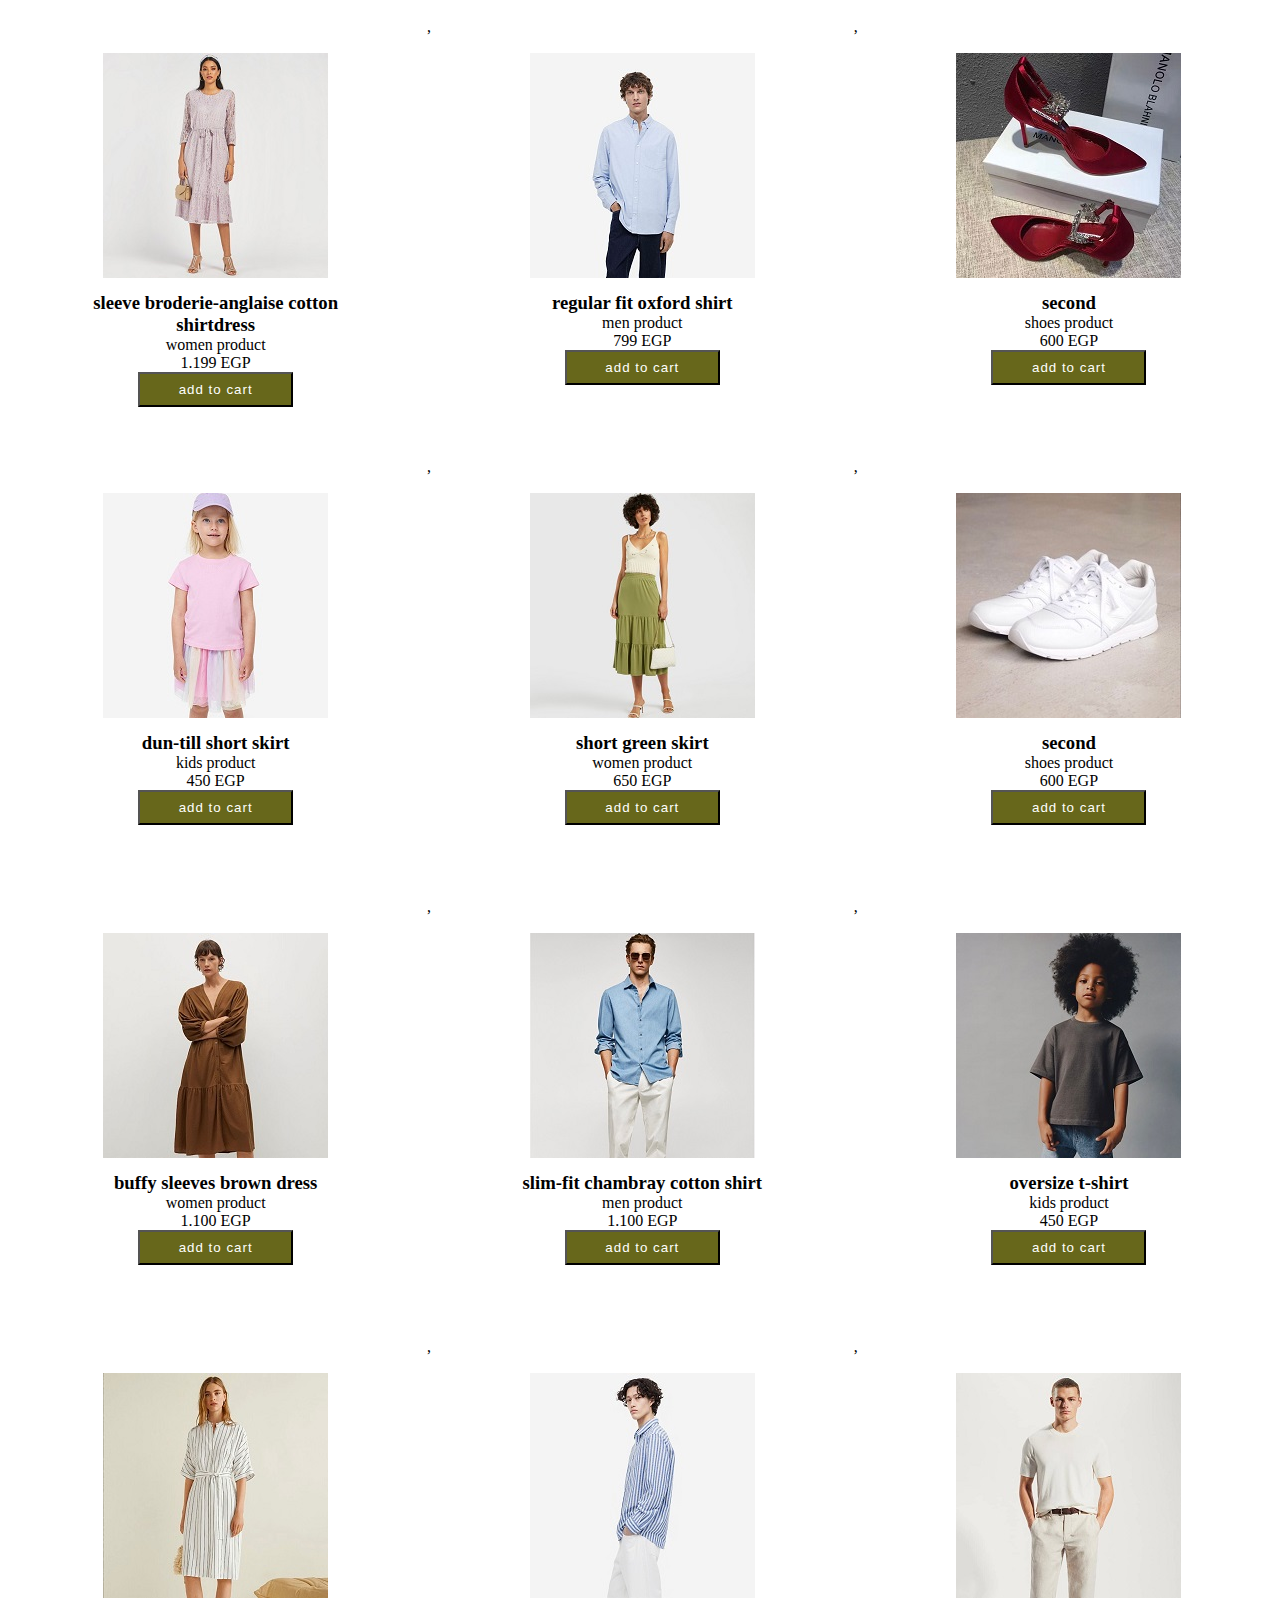
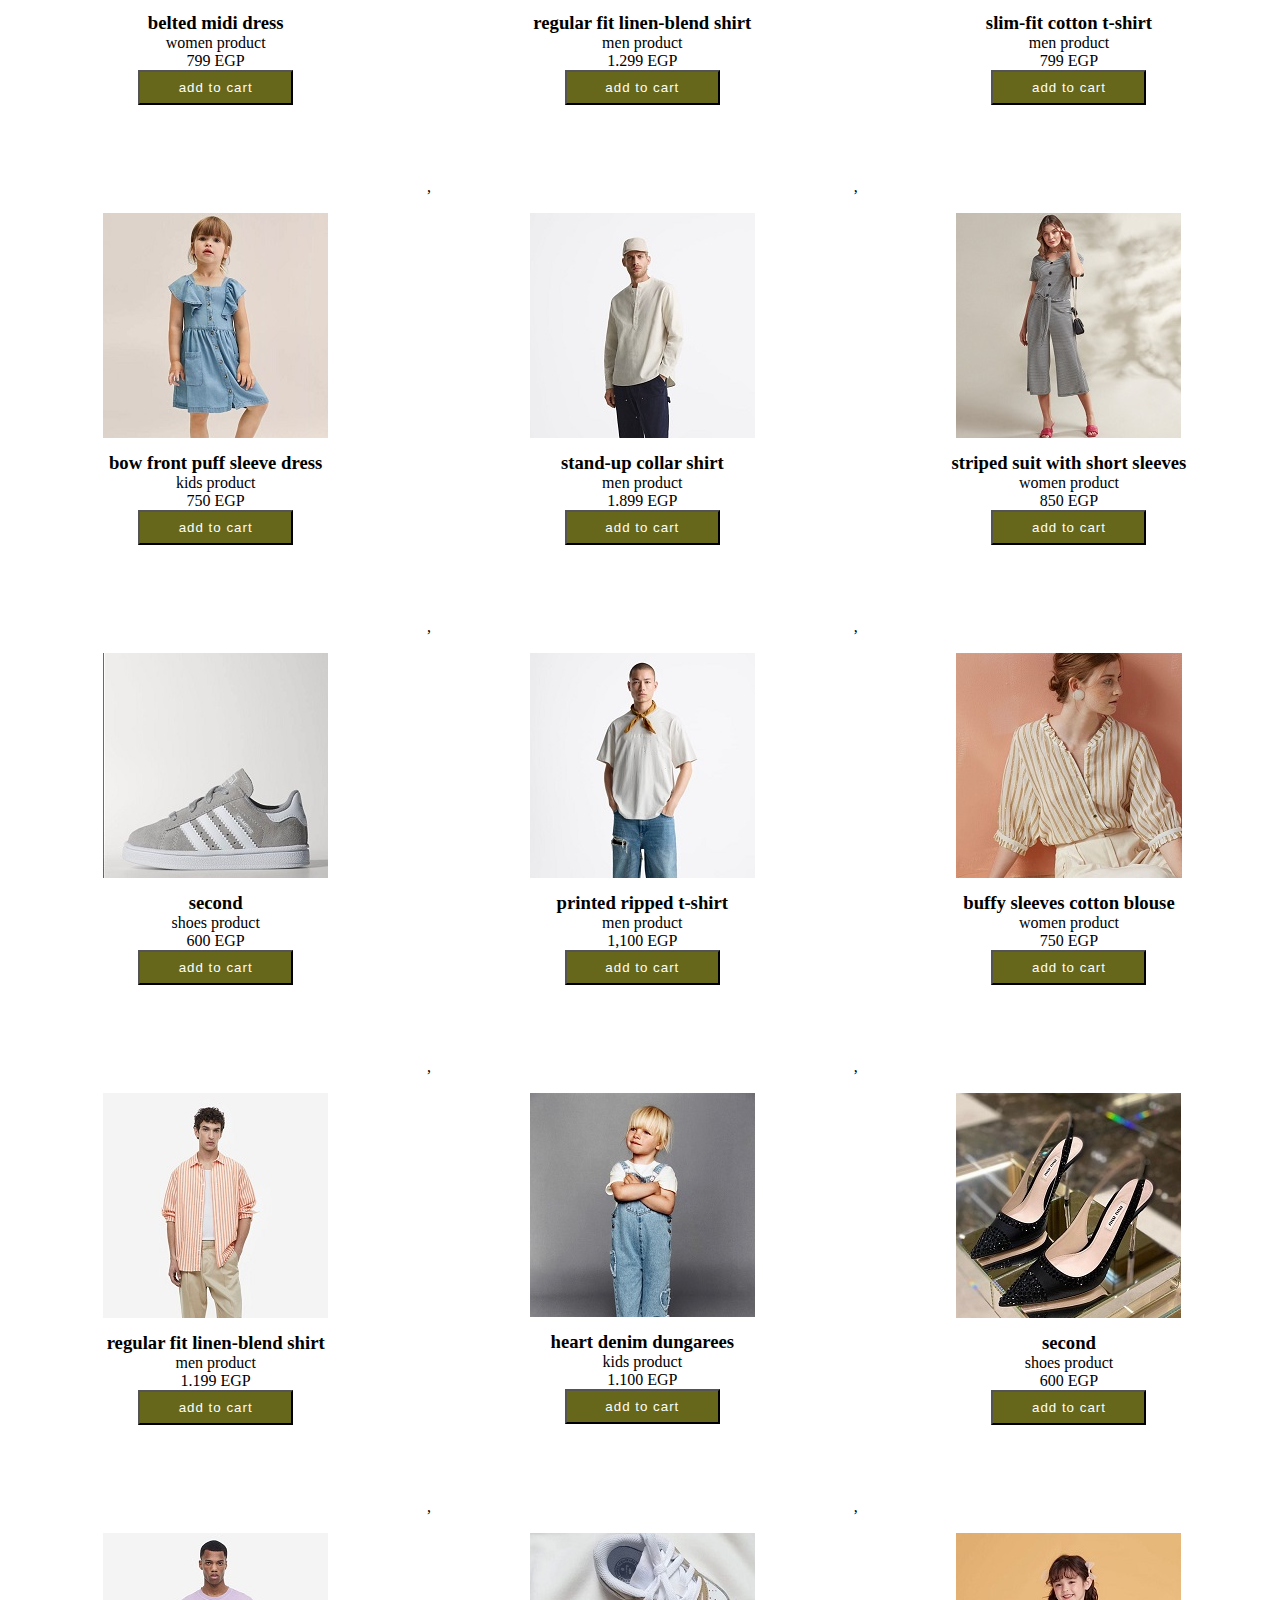
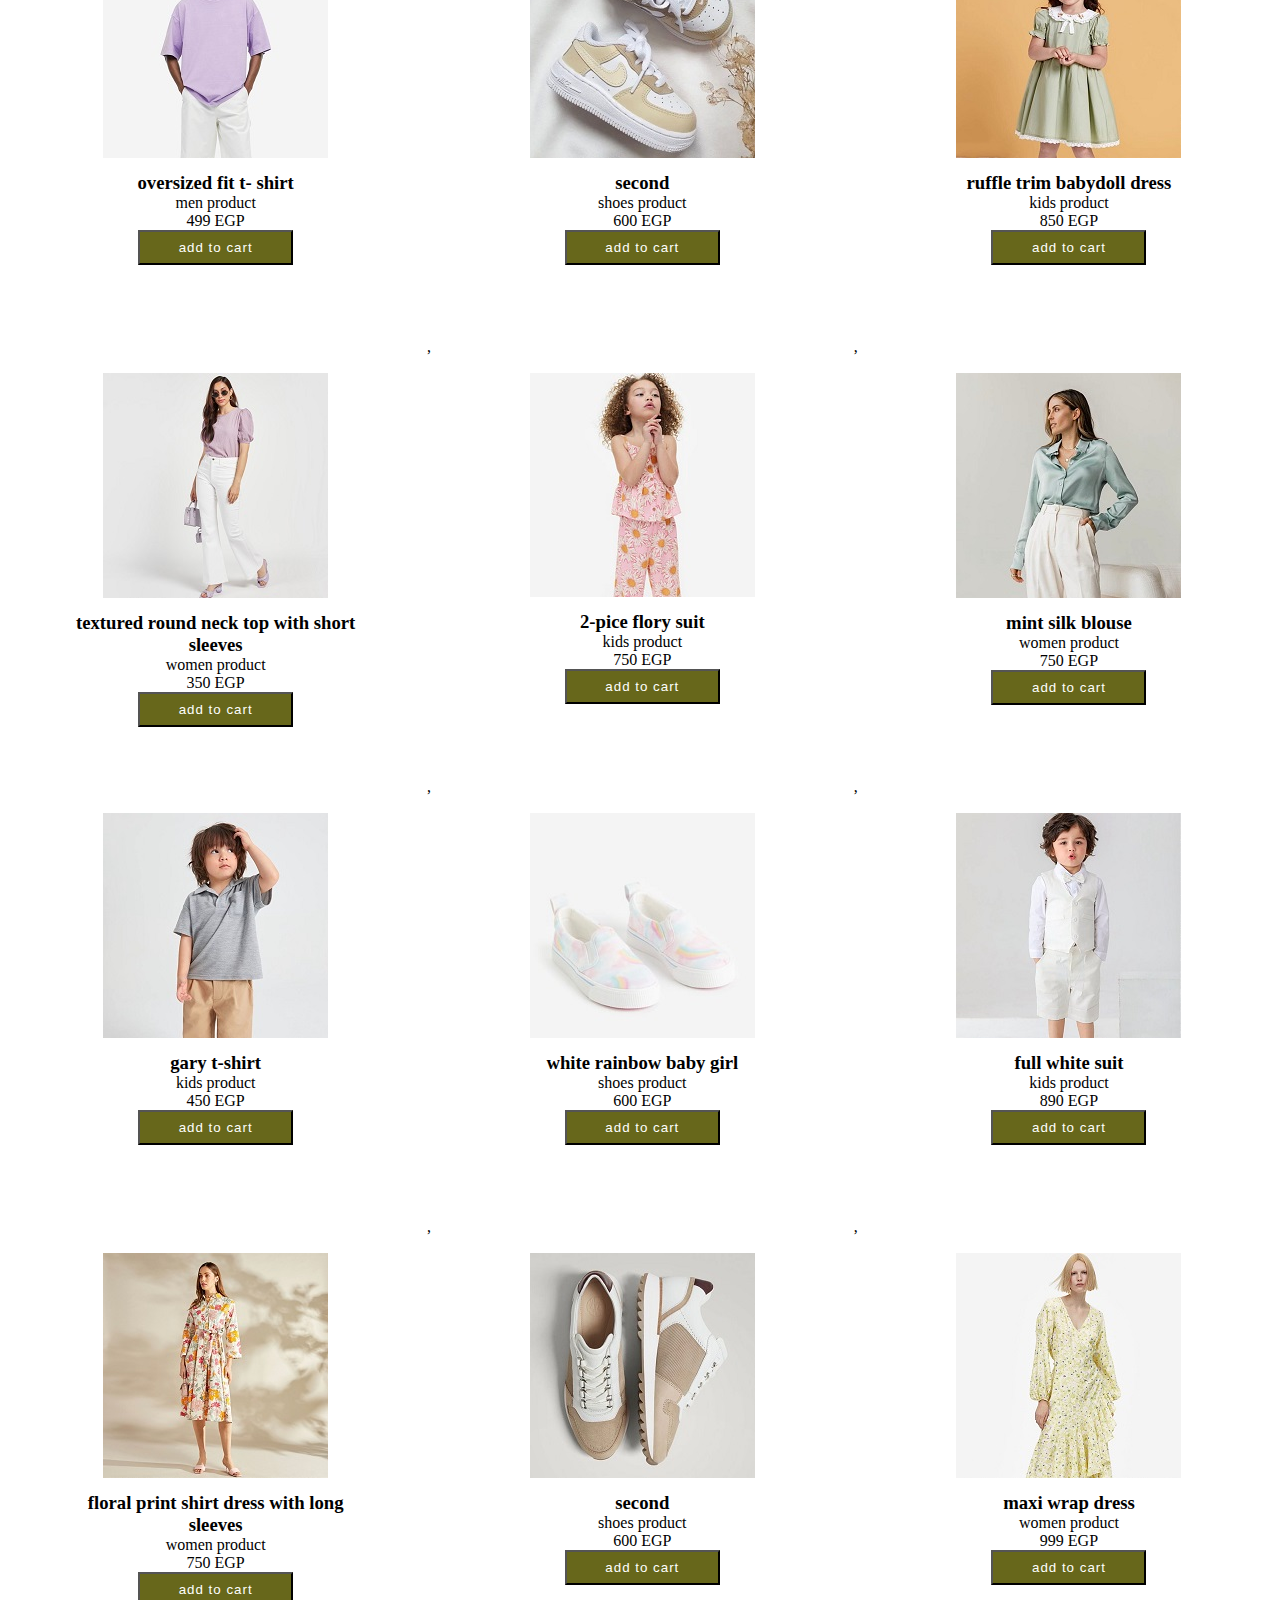
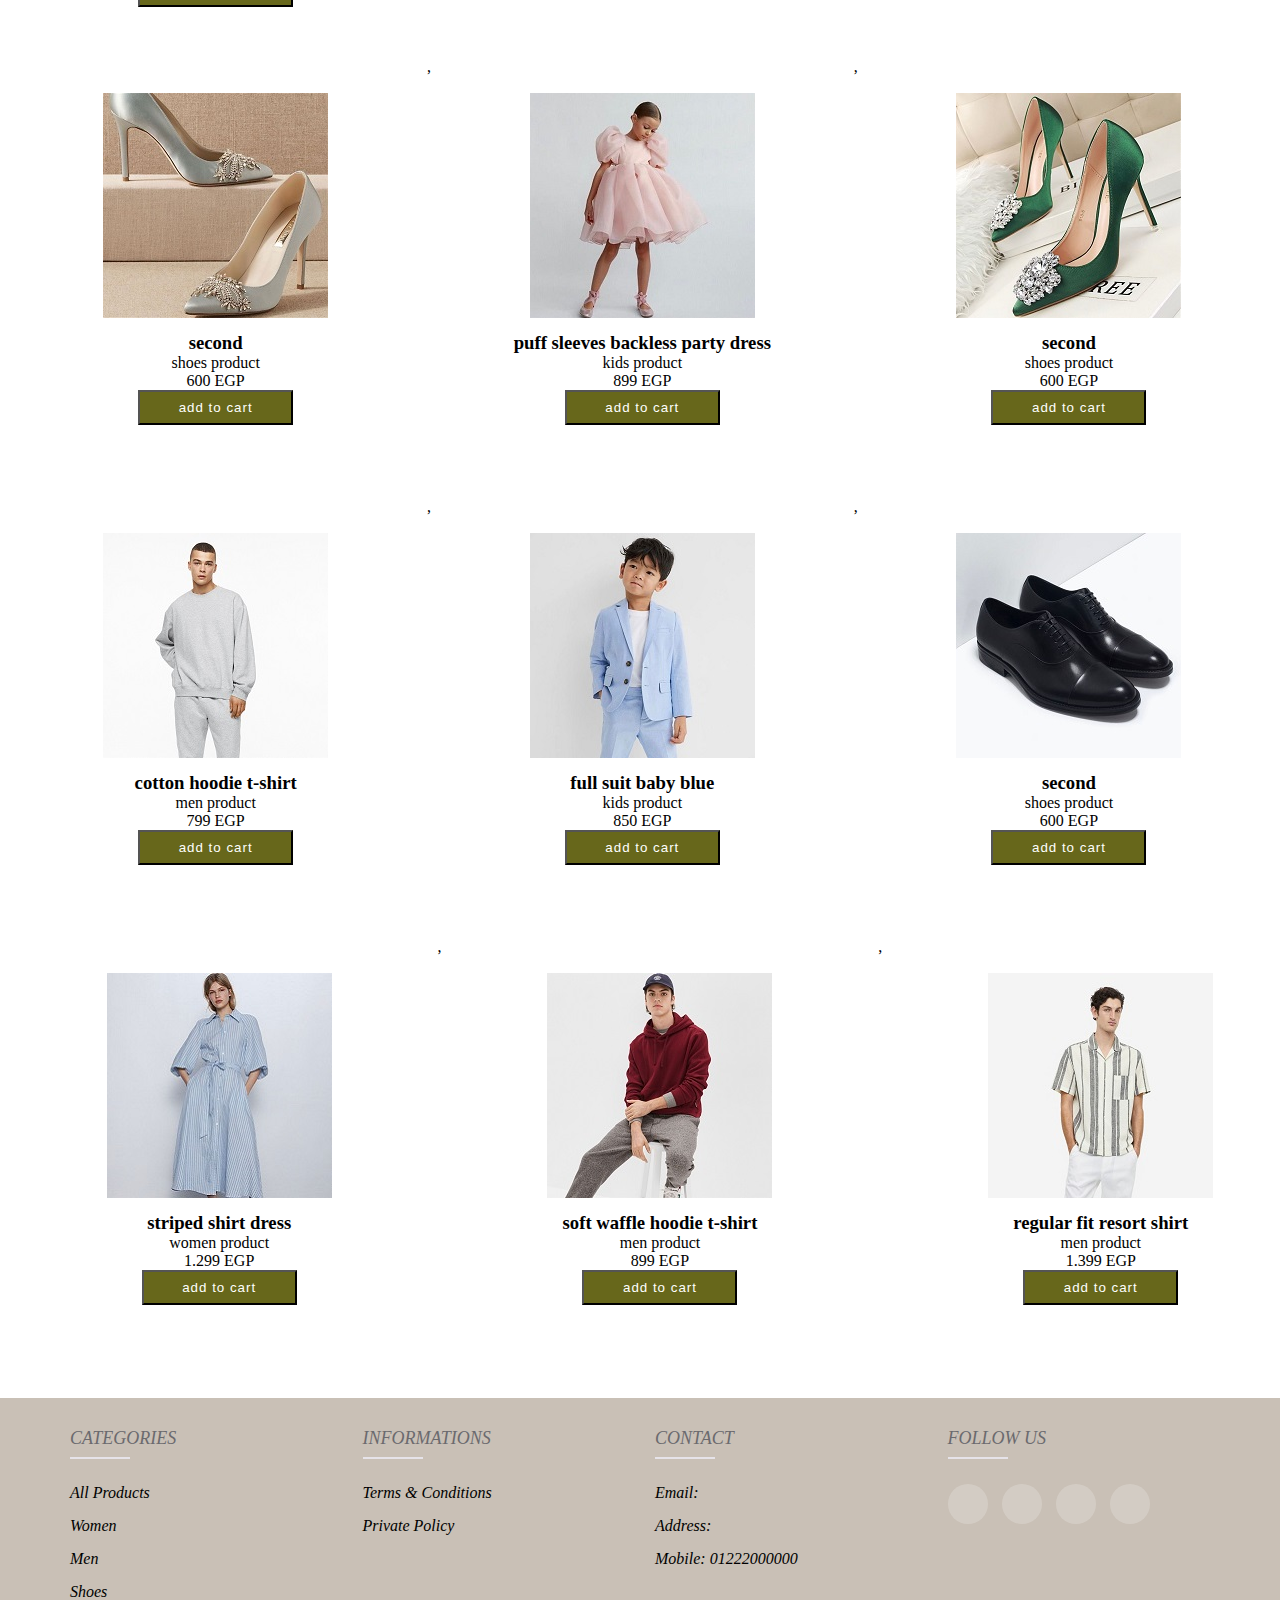
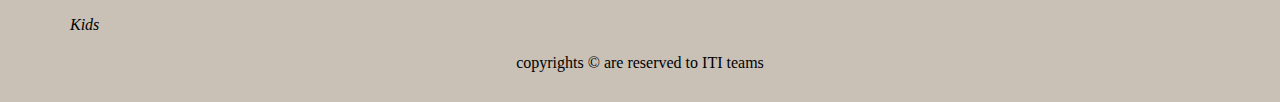
==== commit f7beeb7a: "another changes" ====
--- a/index.html
+++ b/index.html
@@ -130,14 +130,14 @@
 
     <!--~  section to show just women products -->
     <section class="category secwomen" >
-      <h2 class="head_products" > Women Product </h2>
+      <h2 class="head_products" > Women Products </h2>
       
             <div class="pro_cat all_kichen_products"></div>
         </section>
 
                <!--~  section to show just men productS-->
    <section class="category secmen" >
-    <h2 class="head_products">Men Product </h2>   
+    <h2 class="head_products">Men Products </h2>   
 
     <div class="pro_cat all_men_products"></div>
               </section>   
--- a/styleHome.css
+++ b/styleHome.css
@@ -197,12 +197,22 @@
   text-align: center;
 }
 .head_products{
-color: rgb(62, 62, 4);
- font-size: 70px;
+
+ font-size: 50px;
 margin: auto;
 width:fit-content;
 font-style: italic;
-  
+background-color: #171616;
+/* width: 600px; */
+color: #fff;
+
+margin:20px auto;
+text-align: center;
+font-style: italic;
+border-radius:  10px 100px;
+border-bottom: 10px solid rgb(147, 152, 153);
+padding-left: 40px;
+padding-right: 40px;
 }
 
 
@@ -423,8 +433,14 @@
   width: 25%;
   padding: 0 15px;
   font-style: italic;
-}
-
+  cursor: pointer;
+}
+.footer-co1 li:hover{
+  transform: scaleY(1.2);
+  color: rgb(107, 106, 110);
+
+  transition: all 0.3s ease;
+}
 .footer-co1 h3 {
   font-size: 18px;
   color: rgb(107, 106, 110);
